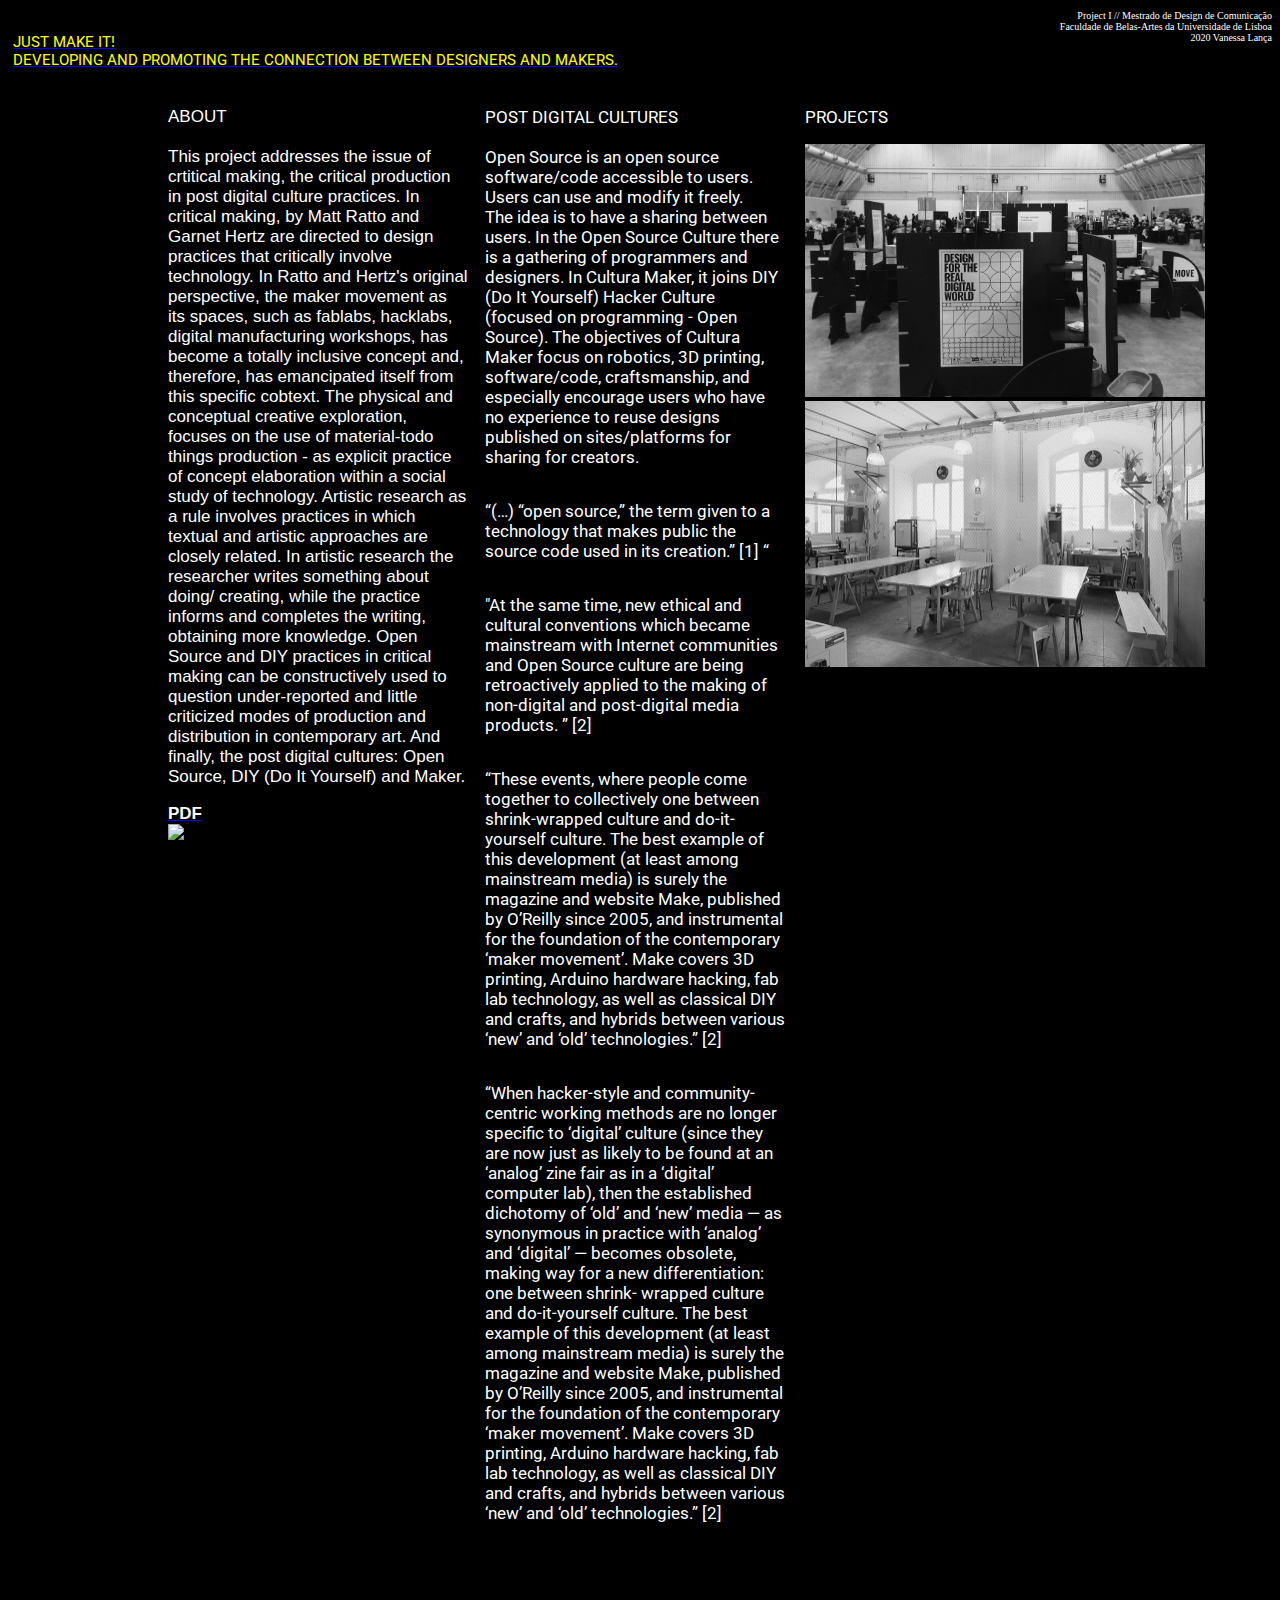
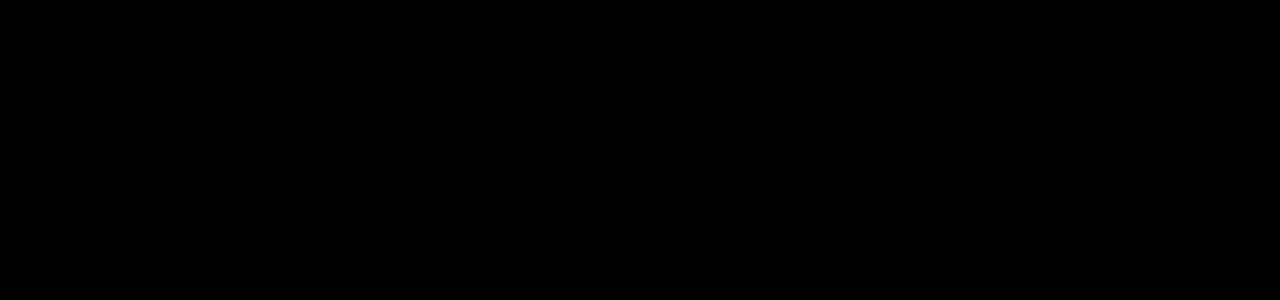
==== index.html @ 647dc284 "Add files via upload" ====
<!DOCTYPE html>
<html lang="en">
<head>
    <meta charset="UTF-8">
    <link href="https://fonts.googleapis.com/css2?family=Roboto:wght@100;300;400&display=swap" rel="stylesheet">
    <link rel="stylesheet" href="styles.css">
    
    <title>JUST MAKE IT!</title>

</head>
<body>
	<p class="text_">Project I // Mestrado de Design de Comunicação <br> Faculdade de Belas-Artes da Universidade de Lisboa <br> 2020 Vanessa Lança</p>
    <header>
		
        <h2>
            <strong>
			<a href="index.html"><span class="special-colour"> JUST MAKE IT! <BR> DEVELOPING AND PROMOTING THE CONNECTION BETWEEN DESIGNERS AND MAKERS.</span></a>
                   
            
        </strong>
        </h2>
        
    </header>
    <div class="container">
        <div>
            
        </div>
        <div class="textCol">				
							
                    <p>
                   ABOUT<br>
                 <br> This project addresses the issue of crtitical making, the critical production in post digital culture practices. In critical making, by Matt Ratto and Garnet Hertz are directed to design practices that critically involve technology. In Ratto and Hertz's original perspective, the maker movement as its spaces, such as fablabs, hacklabs, digital manufacturing workshops, has become a totally inclusive concept and, therefore, has emancipated itself from this specific cobtext.  
                 The physical and conceptual creative exploration, focuses on the use of material-todo things production - as explicit practice of concept elaboration within a social study of technology.  
                 Artistic research as a rule involves practices in which textual and artistic approaches are closely related. In artistic research the researcher writes something about doing/ creating, while the practice informs and completes the writing, obtaining more knowledge.  
                 Open Source and DIY practices in critical making can be constructively used to question under-reported and little criticized modes of production and distribution in contemporary art.  
                 And finally, the post digital cultures: Open Source, DIY (Do It Yourself) and Maker.  </p>
		
			
<a href="pdf/0.pdf" tabindex="-1" target="_blank"><strong class="pdf">PDF</strong></a>

<img class="gif" src="img/book.gif">



                 
               
        </div>
     <!--   <div class="infoCol">
          
        </div> -->
        <div class="textCol1">
			  <p class="tooltip">
                   POST DIGITAL CULTURES<br>
                 <br> Open Source is an open source software/code accessible to users. Users can use and modify it freely. <br>
						The idea is to have a sharing between users. In the Open Source Culture there is a gathering of programmers and designers. In Cultura Maker, it joins DIY (Do It Yourself) Hacker Culture (focused on programming - Open Source). The objectives of Cultura Maker focus on robotics, 3D printing, software/code, craftsmanship, and especially encourage users who have no experience to reuse designs published on sites/platforms for sharing for creators. </p>
			<p class="tooltip">
                    “(…) “open source,” the term given to a technology that makes public the source code used in its creation.” [1]<span class="tooltiptext">Mass Effect – Art and The Internet In The Twentyfirt, Lauren Cornell</span>
“
                </p> 
                <p class="tooltip">
                  "At the same time, new ethical and cultural conventions which became mainstream with Internet communities and Open Source culture are being retroactively applied to the making of non-digital and post-digital media products. ” [2]<span class="tooltiptext">Vilém Flusser Residency for Artistic Research 2016: Morehshin Allahyari
& Daniel Rourke | transmediale. Retrieved 13 December 2020</span>
                </p>
                <p class="tooltip">
					“These events, where people come together to collectively one between shrink-wrapped culture and do-it-yourself culture. The best example of this development (at least among mainstream media) is surely the magazine and website Make, published by O’Reilly since 2005, and instrumental for the foundation of the contemporary ‘maker movement’. Make covers 3D printing, Arduino hardware hacking, fab lab technology, as well as classical DIY and crafts, and hybrids between various ‘new’ and ‘old’ technologies.” [2]<span class="tooltiptext">Vilém Flusser Residency for Artistic Research 2016: Morehshin Allahyari
& Daniel Rourke | transmediale. Retrieved 13 December 2020</span> </p> 
					
 <p class="tooltip">“When hacker-style and community-centric working methods are no longer specific to ‘digital’ culture (since they are now just as
likely to be found at an ‘analog’ zine fair as in a ‘digital’ computer lab), then the established dichotomy of ‘old’ and ‘new’ media — as synonymous in practice with ‘analog’ and ‘digital’ — becomes obsolete, making way for a new differentiation: one between shrink-
wrapped culture and do-it-yourself culture. The best example of this development (at least among mainstream media) is surely the magazine and website Make, published by O’Reilly
since 2005, and instrumental for the foundation of the contemporary ‘maker movement’. Make covers 3D printing, Arduino hardware
hacking, fab lab technology, as well as classical DIY and crafts, and hybrids between various ‘new’ and ‘old’ technologies.” [2]<span class="tooltiptext">Vilém Flusser Residency for Artistic Research 2016: Morehshin Allahyari
& Daniel Rourke | transmediale. Retrieved 13 December 2020</span>
               </p> <div>
   
 </div>   
        </div>
		<div class="textCol2">
		<p>PROJECTS</p>
			
			<div class="divimg">
<input type="image" src="img/photo-exhibition.jpg" onclick="if (this.parentNode.nextSibling.childNodes[0].style.display != '') { this.parentNode.nextSibling.childNodes[0].style.display = ''; this.value = 'Ocultar'; } else { this.parentNode.nextSibling.childNodes[0].style.display = 'none'; this.value = 'Mostrar'; }" />
</div><div><div class="spoiler" style="display: none;"><p>DDMP - Distributed Design Market Platform </p><br><p  class="texto"> "The Distributed Design Market Platform (DDMP) is a project funded by the European Union through the Creative Europe fund, that fosters the role of emerging Makers and Designers as part of this new digitized world. It celebrates, supports and inspires these professionals from across Europe and provides opportunities to support the mobility and circulation of their work to connect them with new, digital markets.It consists of both online and offline activities such as events, resources, workshops, fairs and bootcamps that promote and advocate for emerging creative talent in Europe and their business productivity and sustainability."</p>
			
			<p class="texto">https://distributeddesign.eu/</p>
</div></div>
			
			
			<div class="divimg">
<input type="image" src="img/oficina.jpg" onclick="if (this.parentNode.nextSibling.childNodes[0].style.display != '') { this.parentNode.nextSibling.childNodes[0].style.display = ''; this.value = 'Ocultar'; } else { this.parentNode.nextSibling.childNodes[0].style.display = 'none'; this.value = 'Mostrar'; }" />
</div><div><div class="spoiler" style="display: none;"><p>FICA - Oficina Criativa </p><br><p class="texto"> "FICA is a creative workshop to create by hand. There are 120m2 ready to honor the hand designed product with studio, production, workshops, services, space rental with tools, specialized store of products, consumables and materials. This is a place where curious and professional people can realize their projects, independently or with specialized help. Here it does not matter the artistic value or the size of the ideas, but the will to counteract the speed of mass production by getting to work. Or rather, by putting their hands on their own works." </p>
			<p class="texto">https://fica-oc.pt/</p>
	
</div></div>
			
			
			
			
			
        </div>
      
       
  
    <script src="https://ajax.googleapis.com/ajax/libs/jquery/3.5.1/jquery.min.js"></script>
    <script src="js/showTextBlocks.js" charset="utf-8"></script>
		
</body>
</html>
---- styles.css ----
@charset "utf-8";

::selection 
{
    background-color: yellow;
	
	/*orangered*/
}



body{
	background: black;
}

header {
    display: flex;
    justify-content: space-between;
    align-items: flex-end;
    top: 0;
    height: 7vh;
    width: 100%;
    position: fixed;
    font-family: 'Roboto', sans-serif;
    z-index: 10;
}

header h2 {
    margin: 0;
    margin-left: 5px;
    height: 30px;
    font-size: 15px;
    font-family: 'Roboto', sans-serif;
    font-weight: bold;
    color: white;
}

header a {
    font-size: 15px;
}

.files {
    width: 15%;
    display: flex;
    flex-direction: row-reverse;
    padding-right: 12px;
}

.files ul {
    list-style-type: none;

}

#filesList a {
    font-size: 15px;
    font-weight: 100;
    text-decoration: none;
    color: black;
}

ul#filesList li {
    display: inline;
}

.container {
    top: 10vh;
    padding-left: 160px;
    position: absolute;
    display: flex;
    padding-bottom: 40vh;
}

.textCol {
    height: 100%;
    width: 300px;
    flex-shrink: 0;
    font-family: sans-serif;
    font-weight: 400;
    font-style: normal;
    font-size: 17px;
	color: white;
}
.textCol1 {
    height: 100%;
    width: 300px;
    flex-shrink: 0;
    padding-left: 17px;
    font-family: 'roboto';
    font-weight: 400;
    font-size: 17px;
	color: white;
}
.textCol2 {
    height: 100%;
    width: 230px;
    flex-shrink: 0;
    padding-left: 20px;
    padding-right: 20px;
    font-size: 17px;
    font-family: 'roboto';
    font-weight: 400;
	color: white;
}
.textCol3 {
    height: 100%;
    width: 260px;
    flex-shrink: 0;
    padding-left: 20px;
    font-size: 18px;
    font-family:'roboto';
    font-weight: 400;
    margin-right: 2vh;
	color: white;
}
.textCol4 {
    height: 100%;
    width: 280px;
    flex-shrink: 0;
    padding-left: 20px;
    font-size: 18px;
    font-family: 'roboto';
    font-weight: 400;
    margin-right: 2vh;
	color: white;
    
}
.textCol5 {
    height: 100%;
    width: 270px;
    flex-shrink: 0;
    padding-left: 20px;
    font-size: 18px;
    font-family: 'roboto';
    font-weight: 400;
    margin-right: 2vh;
	color: white;

}
.textCol6 {
    height: 100%;
    width: 240px;
    flex-shrink: 0;
    padding-left: 20px;
    font-size: 18px;
    font-family: 'roboto';
    font-weight: 400;
    margin-right: 2vh;
	color: white;
}

.infoCol {
    height: 100%;
    width: 200px;
    flex-shrink: 0;
    margin: 0 20px;
}

.infoCol1 {
    height: 100%;
    width: 100px;
    flex-shrink: 0;
    margin: 0 20px;
}

.infoCol2 {
    height: 100%;
    width: 600px;
    flex-shrink: 0;
    margin: 0 20px;
}

.infoCol3 {
    height: 100%;
    width: 350px;
    flex-shrink: 0;
}

.infoCol4 {
    height: 100%;
    width: 230px;
    flex-shrink: 0;
}

.infoCol5 {
    height: 100%;
    width: 260px;
    flex-shrink: 0;
}

.infoCol6 {
    height: 100%;
    width: 200px;
    flex-shrink: 0;
}
.infoCol7 {
    height: 100%;
    width: 300px;
    flex-shrink: 0;
    margin-right: 5vh;
}

.imagem {
    width: 100%;
    height: auto;
}

.text-to-open {
    color: cyan;
    text-decoration-line: none;
}

.text-to-open1 {
    color: red;
    text-decoration-line: none;
}

.text-to-open2 {
    color: lime;
    text-decoration-line: none;
}

.text-to-open3 {
    color: blue;
    text-decoration-line: none;
}
.text-to-open4 {
    color: blueviolet;
    text-decoration-line: none;
}
.text-to-open5 {
    color: darkgoldenrod;
    text-decoration-line: none;
}


.hidden-text {
    font-weight: 100;
    font-family: 'roboto';

}

.hover-image {
    position: absolute;
    width: 250px;
    height: auto;
    z-index: 15;
    display: none;
}

#toggledText {
    display: none;
    font-family: 'roboto';
    font-weight: 100;
    font-size: 20px;
    
}

#toggledText1 {
    display: none;
    font-family: 'roboto';
    font-weight: 100;
    font-size: 20px;
}

#toggledText2 {
    display: none;
    font-family: 'roboto';
    font-weight: 100;
    font-size: 20px;
}

#toggledText3 {
    display: none;
    font-family: 'roboto';
    font-weight: 100;
    font-size: 20px;
}

#toggledText4 {
    display: none;
    font-family: 'roboto';
    font-weight: 100;
    font-size: 20px;
}

#toggledText5 {
    display: none;
    font-family: 'roboto';
    font-weight: 100;
    font-size: 20px;
}

#toggledText6 {
    display: none;
    font-family: 'roboto';
    font-weight: 100;
    font-size: 20px;
}

#toggledText7 {
    display: none;
    font-family: 'roboto';
    font-weight: 100;
    font-size: 20px;
}
#toggledText8 {
    display: none;
    font-family: 'roboto';
    font-weight: 100;
    font-size: 20px;
}
#toggledText9 {
    display: none;
    font-family: 'roboto';
    font-weight: 100;
    font-size: 20px;
}
#toggledText10 {
    display: none;
    font-family: 'roboto';
    font-weight: 100;
    font-size: 20px;
}

#toggledText11 {
    display: none;
    font-family: 'roboto';
    font-weight: 100;
    font-size: 20px;
}
#toggledText12 {
    display: none;
    font-family: 'roboto';
    font-weight: 100;
    font-size: 20px;
}
#toggledText13 {
    display: none;
    font-family: 'roboto';
    font-weight: 100;
    font-size: 20px;
}

#toggledText14 {
    display: none;
    font-family: 'roboto';
    font-weight: 100;
    font-size: 20px;
}

#imagem-legenda {
    font-family: 'roboto';
    font-size: 10px;
	color: white;
}

.hover-image {
    visibility: hidden;
}

body:not(.mobile) .hover-title:hover + .hover-image {
    visibility: visible;
    pointer-events: none;
}

.hover-image {
    display: flex;
    position: absolute;
    z-index: 1;
    pointer-events: none;
    flex-direction: column;

    /* Change width and height to scale images */
    width: auto;
    height: 30vh;

    
}

.hover-image img {
    max-width: 100%;
    max-height: 100%;
    width: auto;
    height: auto;
    margin-bottom: 0;
}

.special-colour {
    font-size: 15px;
    font-family: 'roboto';
    font-weight: 400;
    position: relative;
	color: yellow;
	background: black;
	
 
}

.special-colour div {
    display: none;
    position: absolute;
    bottom: 60vh;
    top: 70%;
    font-size: 12px;
    font-weight: 200;
    top: 3vw;
    color: black;
}

/*.special-colour:hover div {
    display: block;
}*/


img {
        display: block;
        max-width: 100%;
	    max-width:400px;
        max-height:500px;
        width: auto;
        height: auto;
      }

input{
	max-width: 100%;
	    max-width:400px;
        max-height:500px;
        width: auto;
        height: auto;
	    margin: 0 auto;
        
}



/**/
.toggle {
  display: inline-block;
}

.toggle input {
  visibility: hidden;
}

.toggle input:checked ~ .hidden {
  visibility: visible;
}

.toggle .hidden {
  visibility: collapse;
}


/**/
.texto{
	font-size: 14px;
}

/**/
.tooltip {
  position: relative;
  display: inline-block;
  border-bottom: 0px dotted black;
}

.tooltip .tooltiptext {
  visibility: hidden;
  width: 120px;
  background-color: yellow;
  color: black;
  text-align: left;
/*  border-radius: 6px;*/
  padding: 5px 0;
	font-size: 10px;

  /* Position the tooltip */
  position: absolute;
  z-index: 1;
}

.tooltip:hover .tooltiptext {
  visibility: visible;
}



/**/
.pdf{
	color: white;
	
}

/**/


.text_{
	text-align: right;
	color: white;
	font-size: 10px;
}


.gif{
	
    max-width:200px;
    max-height:150px;
    width: auto;
    height: auto;

}
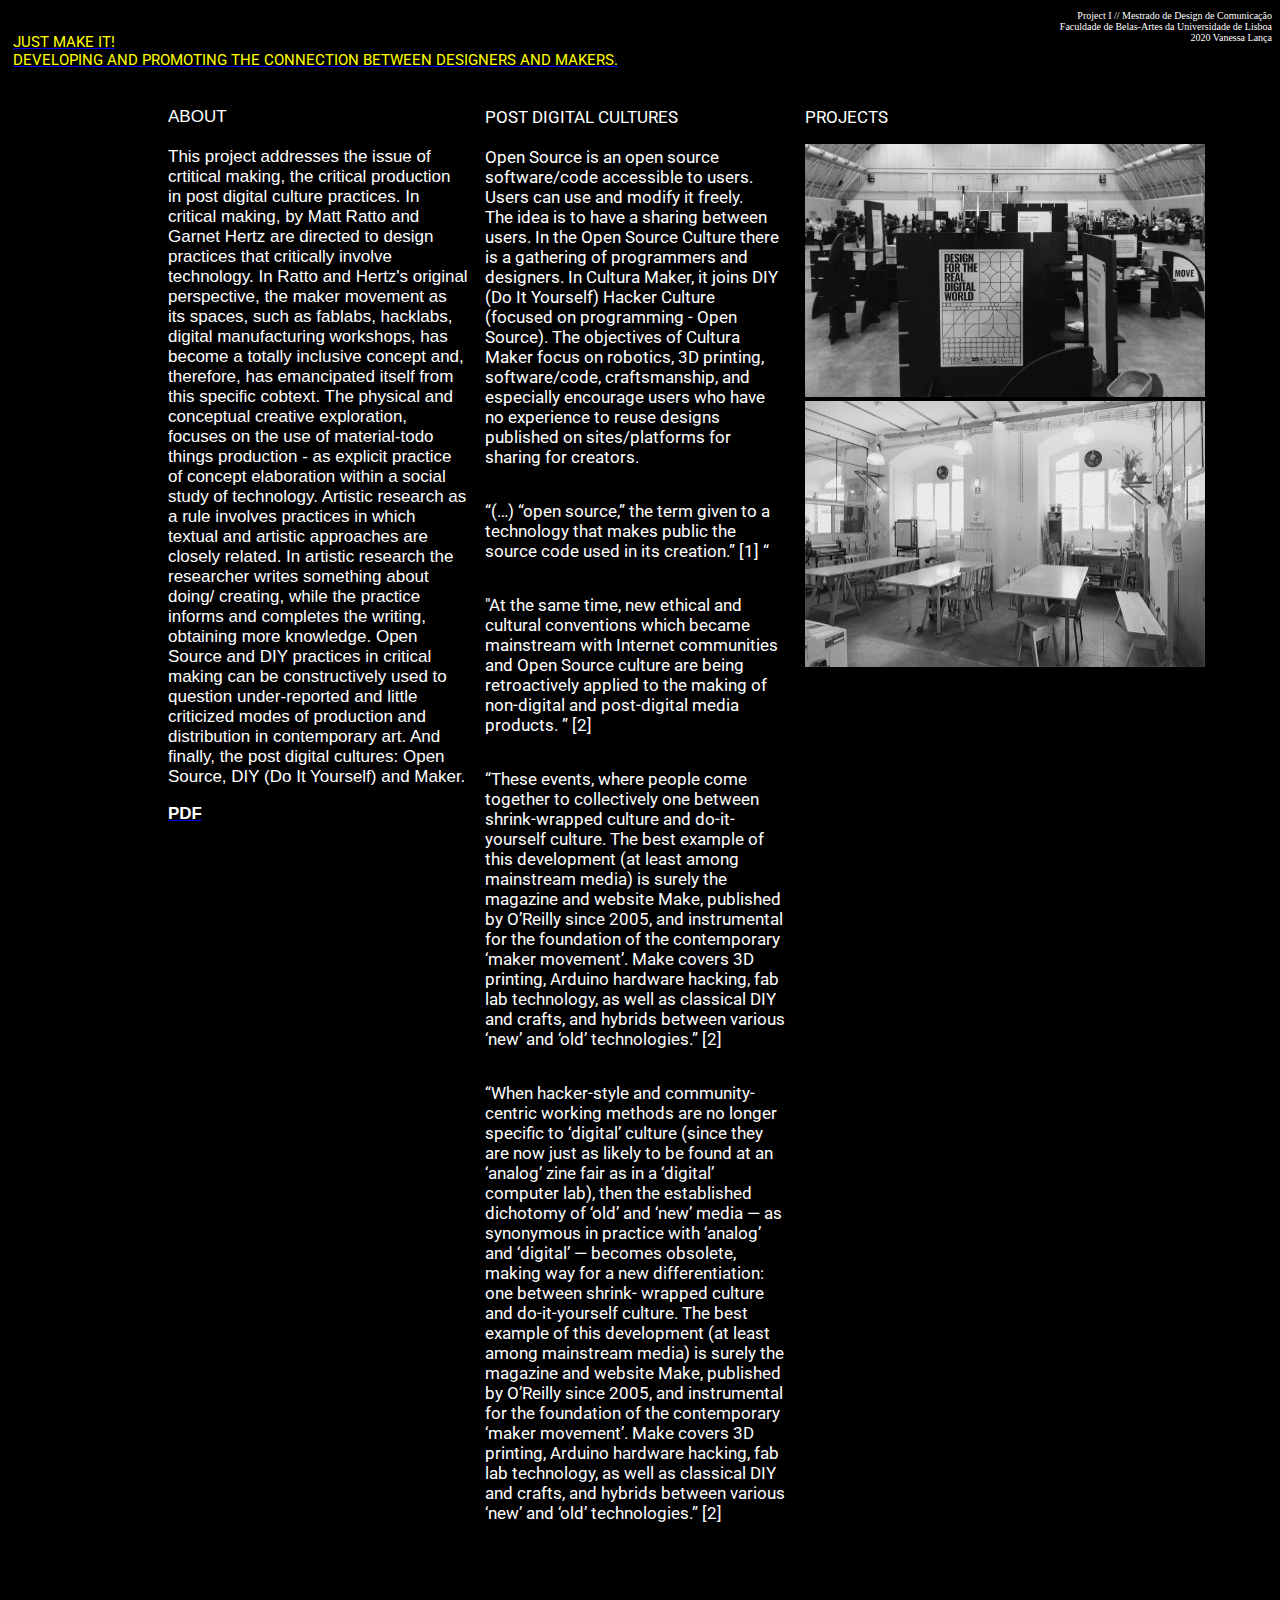
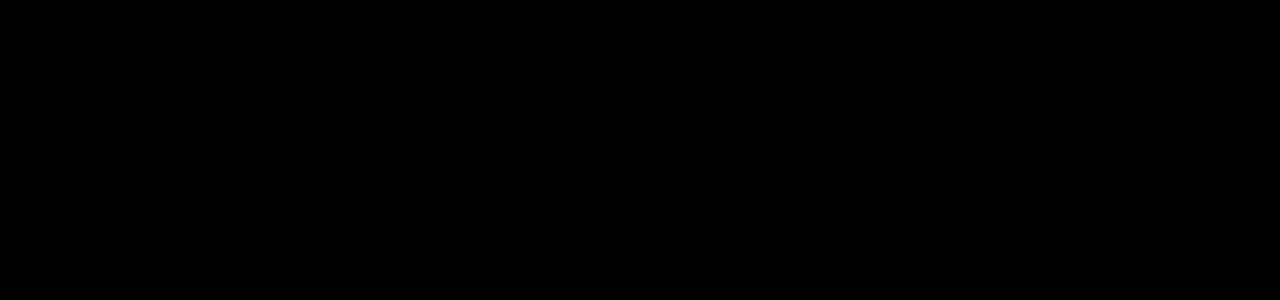
==== commit df8882a6: "Add files via upload" ====
--- a/index.html
+++ b/index.html
@@ -37,8 +37,8 @@
 		
 			
 <a href="pdf/0.pdf" tabindex="-1" target="_blank"><strong class="pdf">PDF</strong></a>
-
-<img class="gif" src="img/book.gif">
+<!--
+<img class="gif" src="img/book.gif"> -->
 
 
 
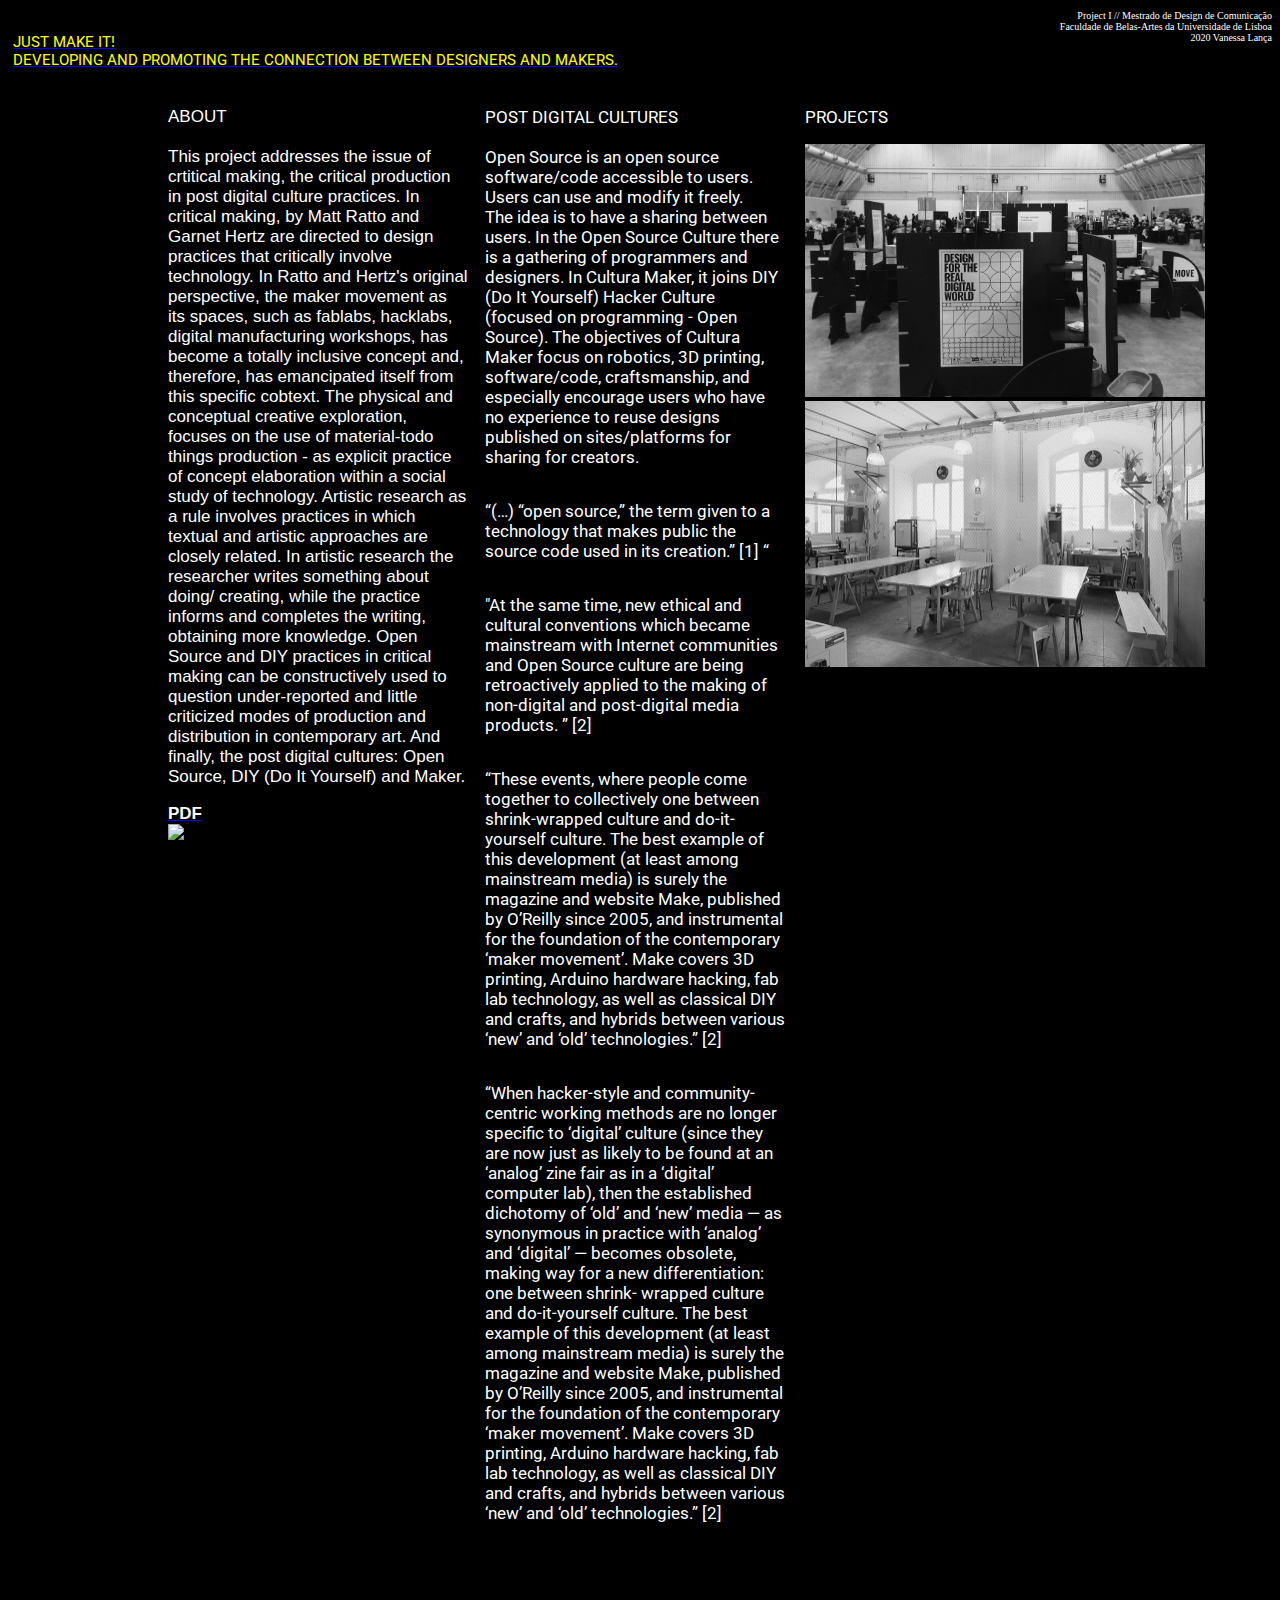
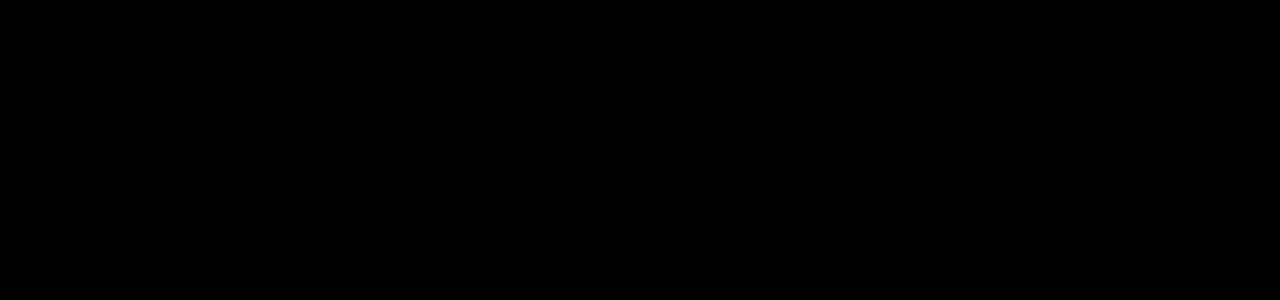
==== commit 73f29720: "Add files via upload" ====
--- a/index.html
+++ b/index.html
@@ -37,8 +37,8 @@
 		
 			
 <a href="pdf/0.pdf" tabindex="-1" target="_blank"><strong class="pdf">PDF</strong></a>
-<!--
-<img class="gif" src="img/book.gif"> -->
+
+<img class="gif" src="img/book.gif"> 
 
 
 
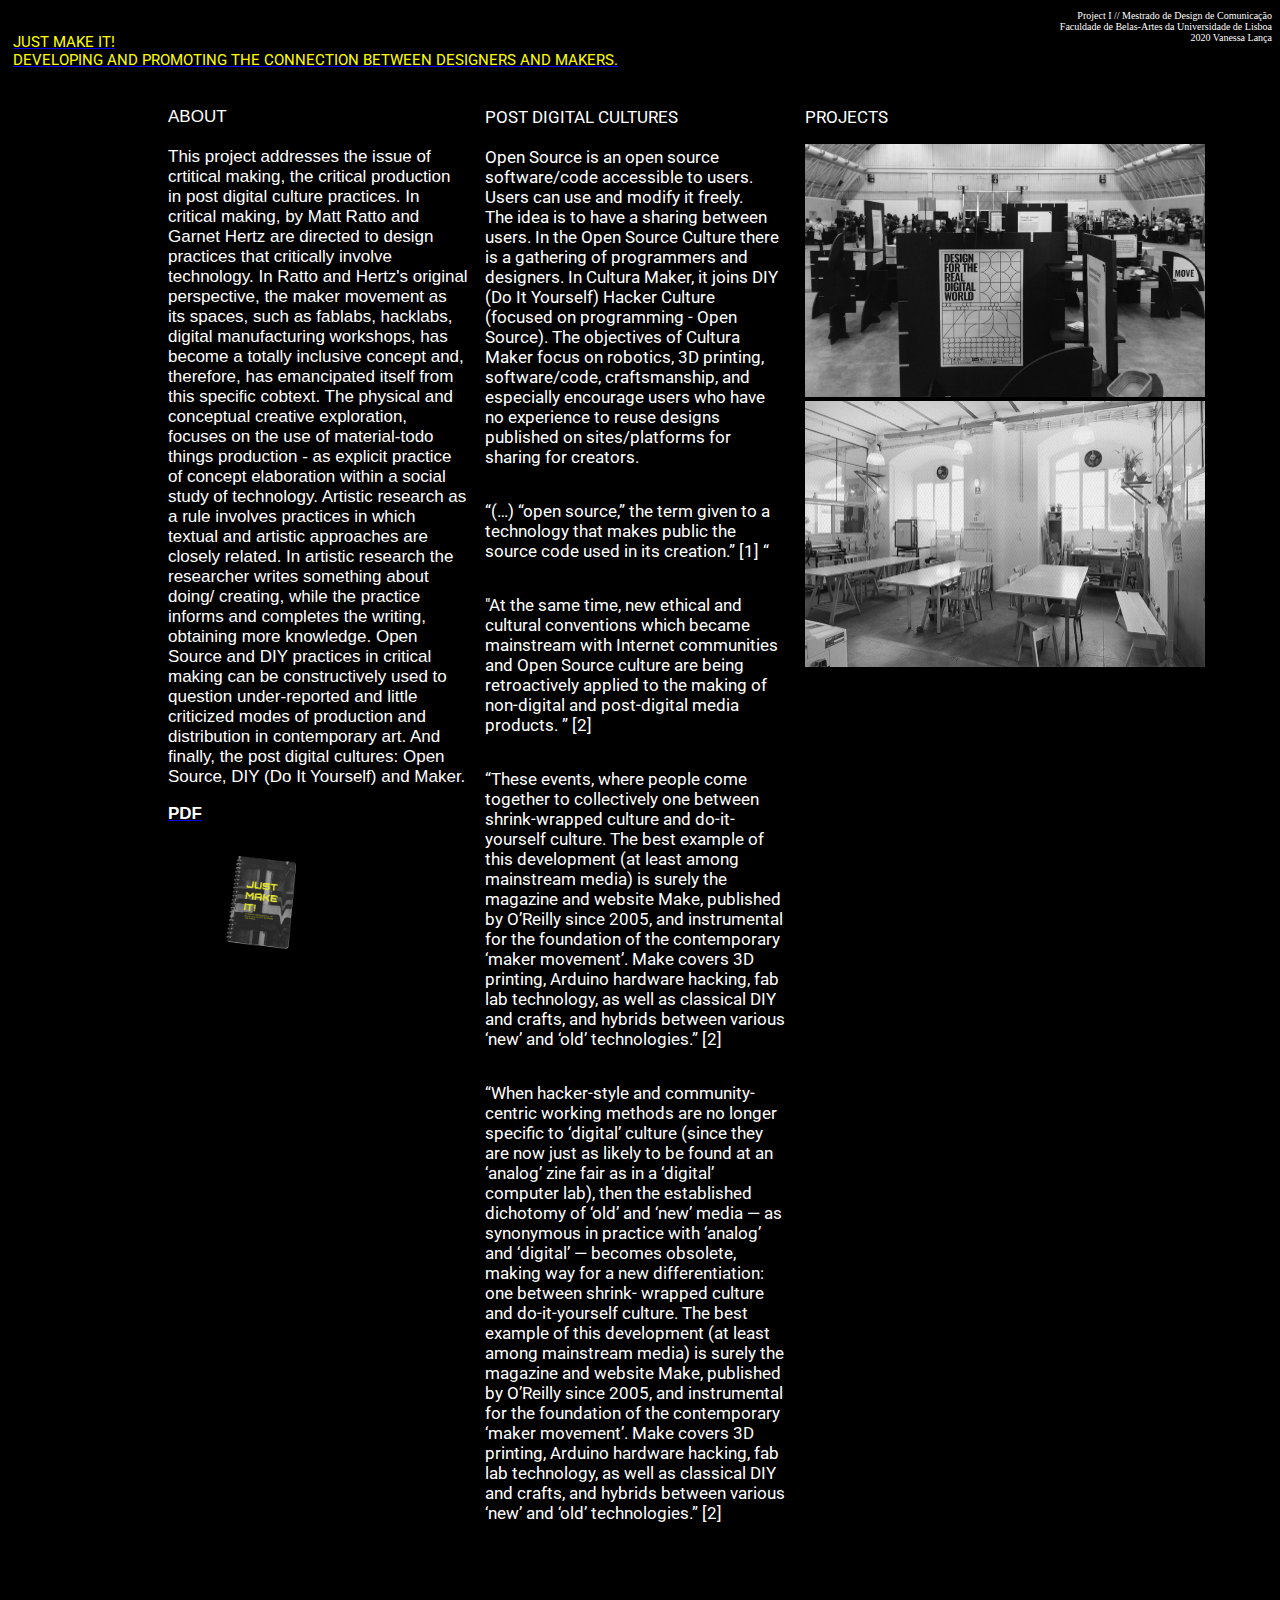
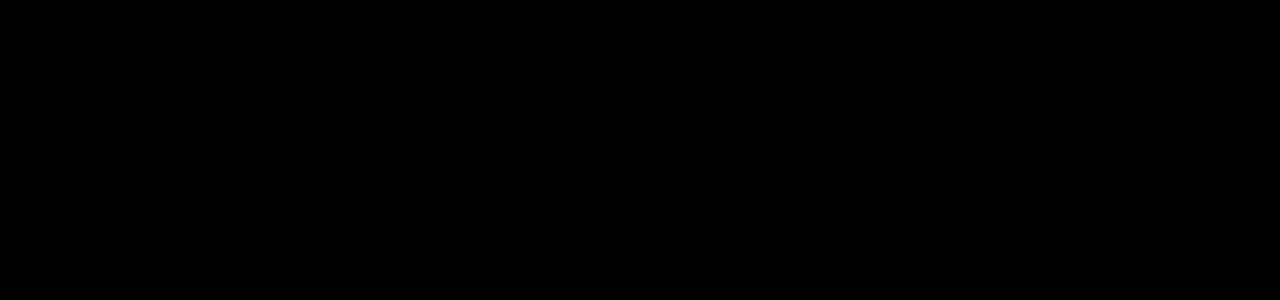
==== commit b8c14984: "Add files via upload" ====
--- a/index.html
+++ b/index.html
@@ -38,7 +38,7 @@
 			
 <a href="pdf/0.pdf" tabindex="-1" target="_blank"><strong class="pdf">PDF</strong></a>
 
-<img class="gif" src="img/book.gif"> 
+<img class="gif" src="img/capa.jpg"> 
 
 
 
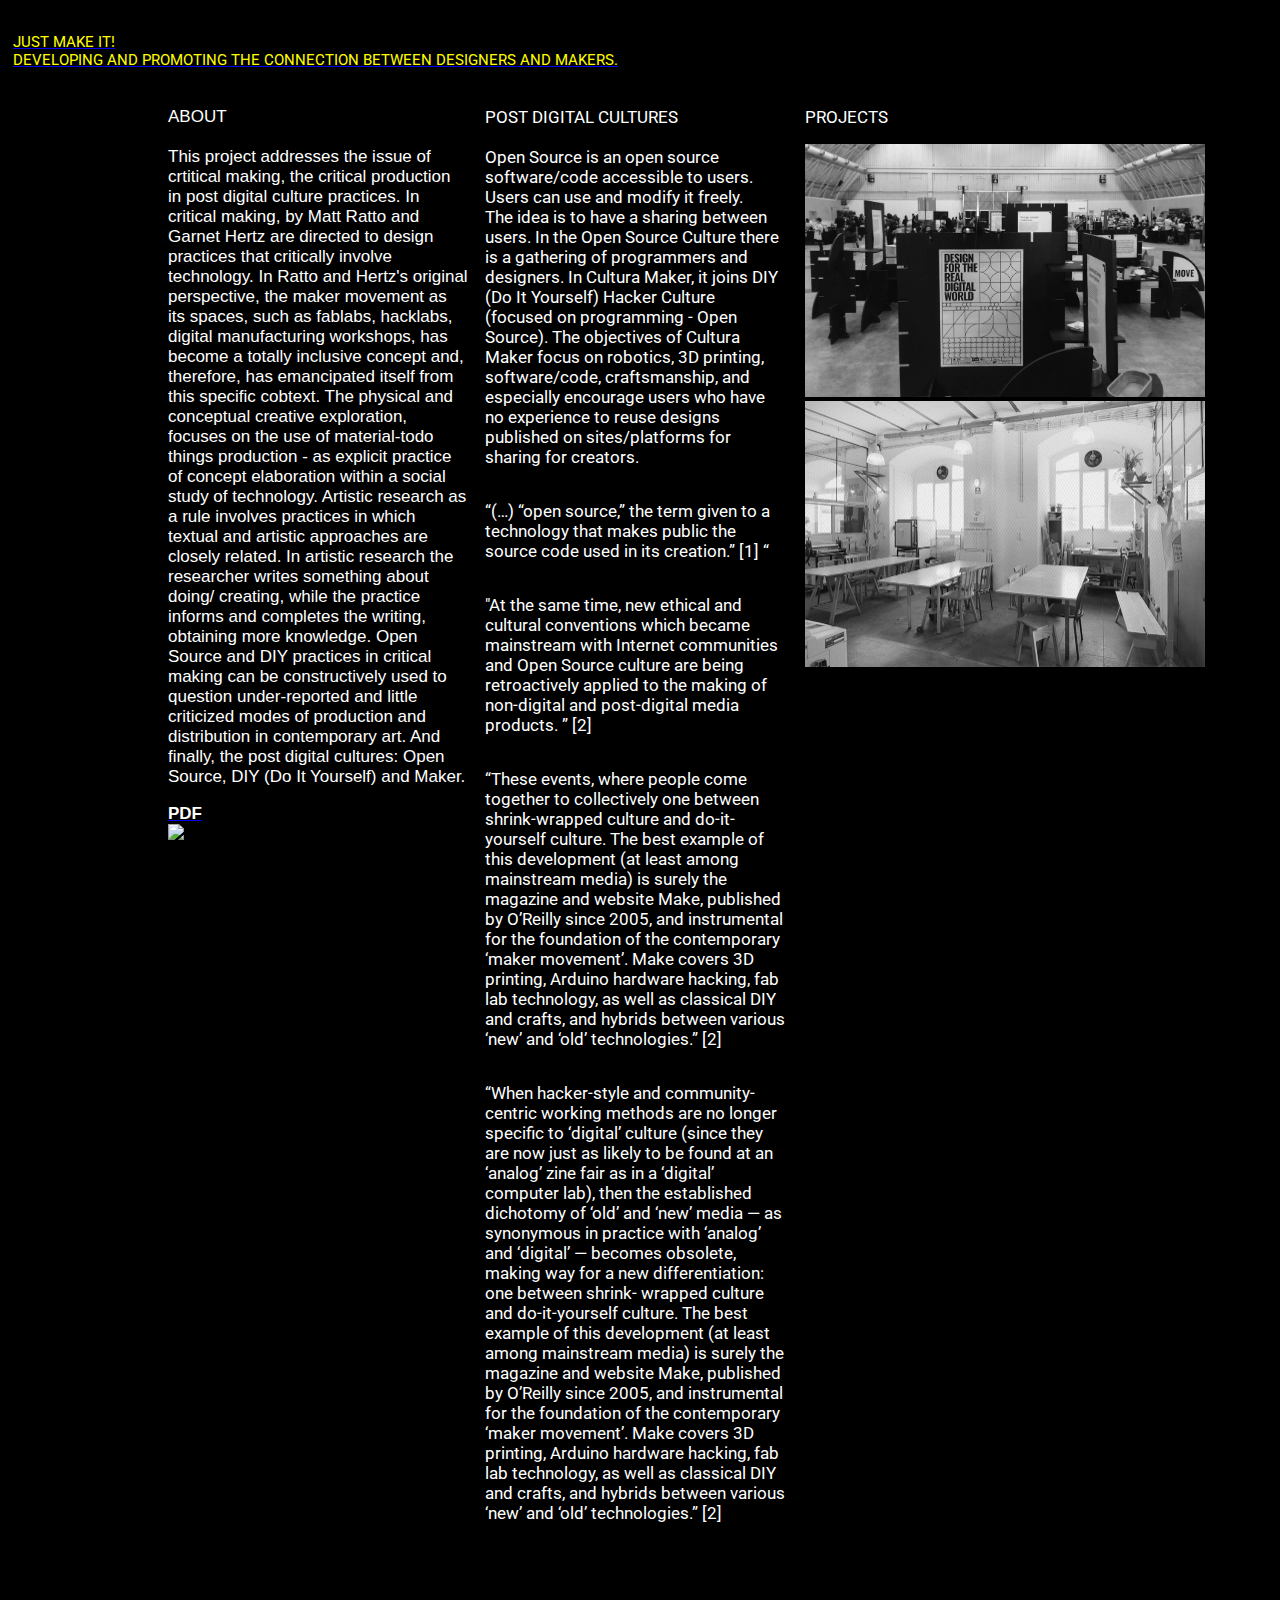
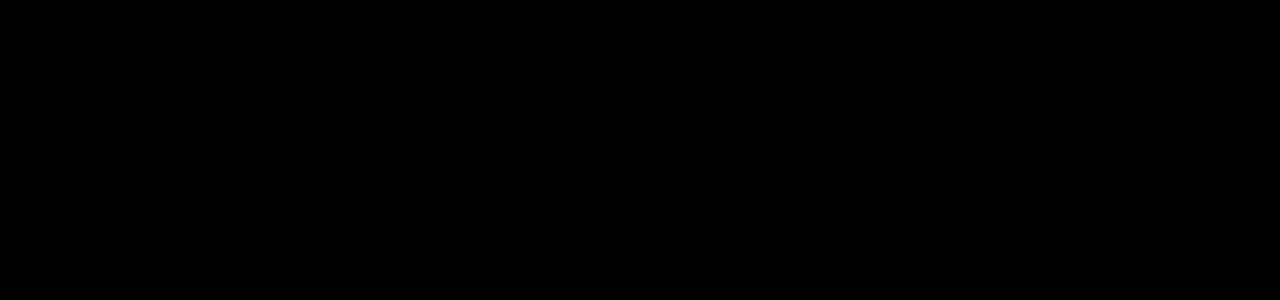
==== commit ce6636e8: "Add files via upload" ====
--- a/index.html
+++ b/index.html
@@ -9,7 +9,7 @@
 
 </head>
 <body>
-	<p class="text_">Project I // Mestrado de Design de Comunicação <br> Faculdade de Belas-Artes da Universidade de Lisboa <br> 2020 Vanessa Lança</p>
+<!--	<p class="text_">Project I // Mestrado de Design de Comunicação <br> Faculdade de Belas-Artes da Universidade de Lisboa <br> 2020 Vanessa Lança</p>   -->
     <header>
 		
         <h2>
@@ -38,7 +38,7 @@
 			
 <a href="pdf/0.pdf" tabindex="-1" target="_blank"><strong class="pdf">PDF</strong></a>
 
-<img class="gif" src="img/capa.jpg"> 
+<img class="gif" src="img/book (2).gif"> 
 
 
 
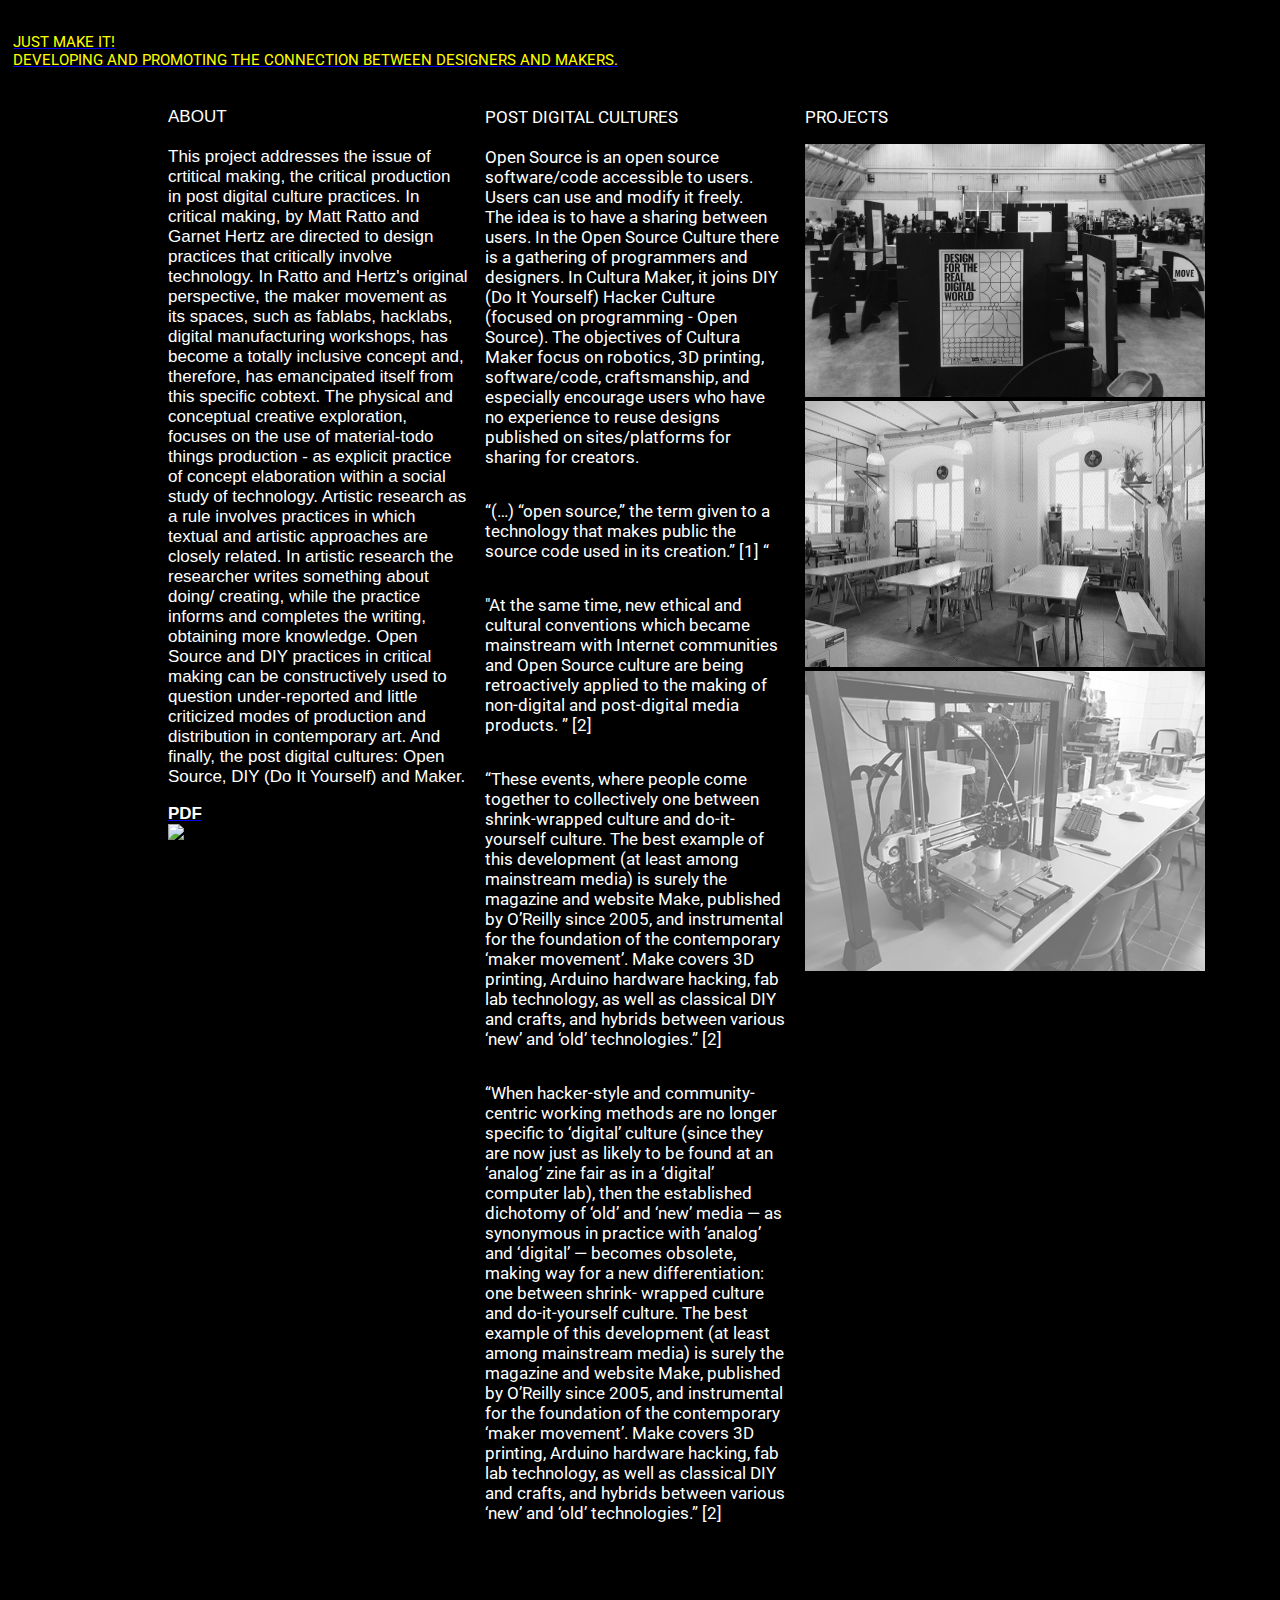
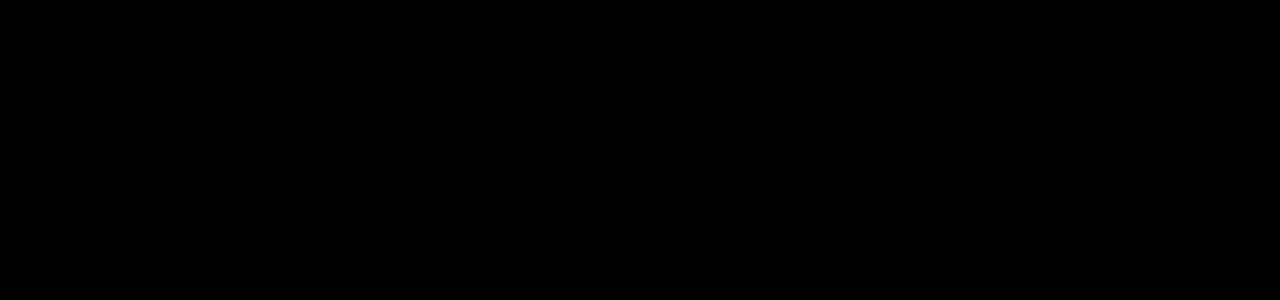
==== commit 7532a755: "Add files via upload" ====
--- a/index.html
+++ b/index.html
@@ -86,14 +86,20 @@
 </div></div>
 			
 			
+				
+			
 			<div class="divimg">
 <input type="image" src="img/oficina.jpg" onclick="if (this.parentNode.nextSibling.childNodes[0].style.display != '') { this.parentNode.nextSibling.childNodes[0].style.display = ''; this.value = 'Ocultar'; } else { this.parentNode.nextSibling.childNodes[0].style.display = 'none'; this.value = 'Mostrar'; }" />
 </div><div><div class="spoiler" style="display: none;"><p>FICA - Oficina Criativa </p><br><p class="texto"> "FICA is a creative workshop to create by hand. There are 120m2 ready to honor the hand designed product with studio, production, workshops, services, space rental with tools, specialized store of products, consumables and materials. This is a place where curious and professional people can realize their projects, independently or with specialized help. Here it does not matter the artistic value or the size of the ideas, but the will to counteract the speed of mass production by getting to work. Or rather, by putting their hands on their own works." </p>
 			<p class="texto">https://fica-oc.pt/</p>
 	
 </div></div>
-			
-			
+			<div class="divimg">
+<input type="image" src="img/04.jpg" onclick="if (this.parentNode.nextSibling.childNodes[0].style.display != '') { this.parentNode.nextSibling.childNodes[0].style.display = ''; this.value = 'Ocultar'; } else { this.parentNode.nextSibling.childNodes[0].style.display = 'none'; this.value = 'Mostrar'; }" />
+</div><div><div class="spoiler" style="display: none;"><p>FABLAB BENFICA </p><br><p class="texto"> "Fablab Benfica is a Fablab within the Higher School of Education at the Polytechnic of Lisbon that allows any student, teacher or non-teaching staff to have access to these technologies, in which they can help Interaction Design, Product and Communication Design, as in Visual and Multimedia Arts." </p>
+			<p class="texto">https://pt-pt.facebook.com/FabLabBenfica/</p>
+	
+</div></div>
 			
 			
 			
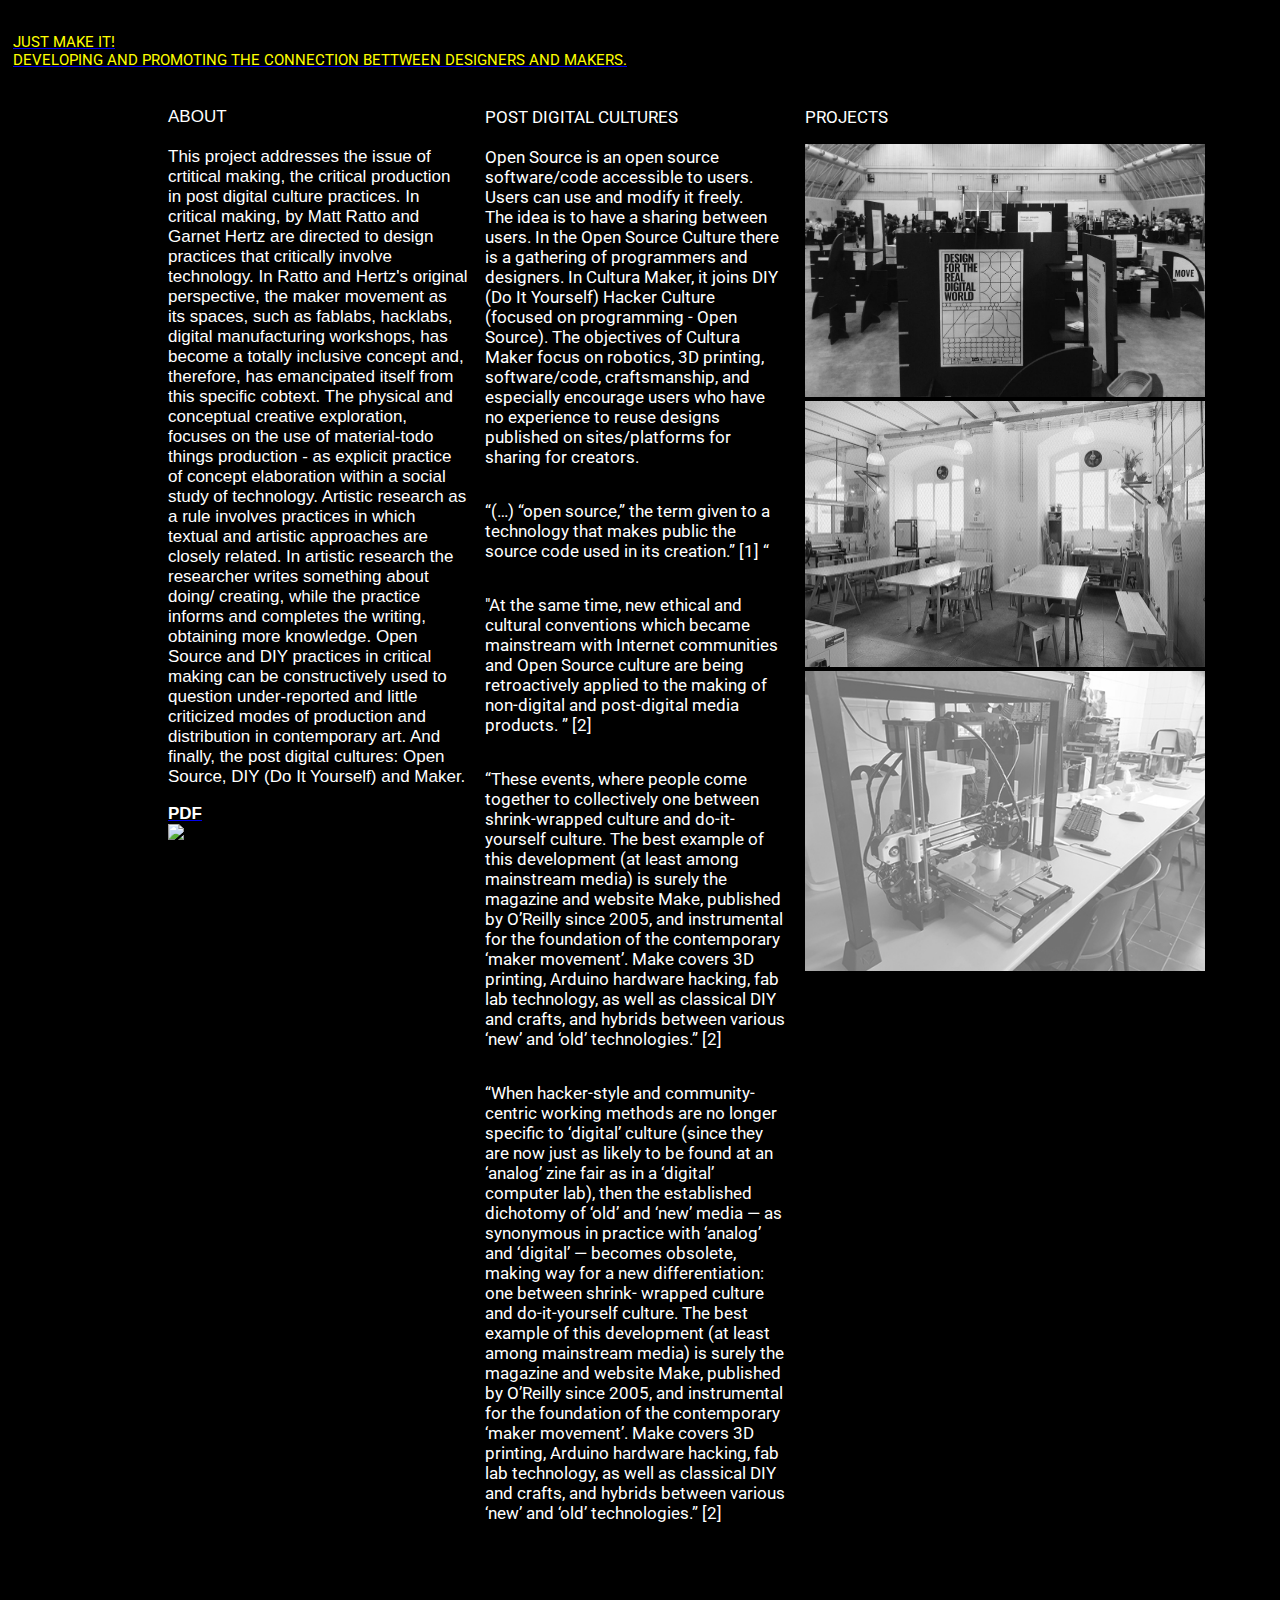
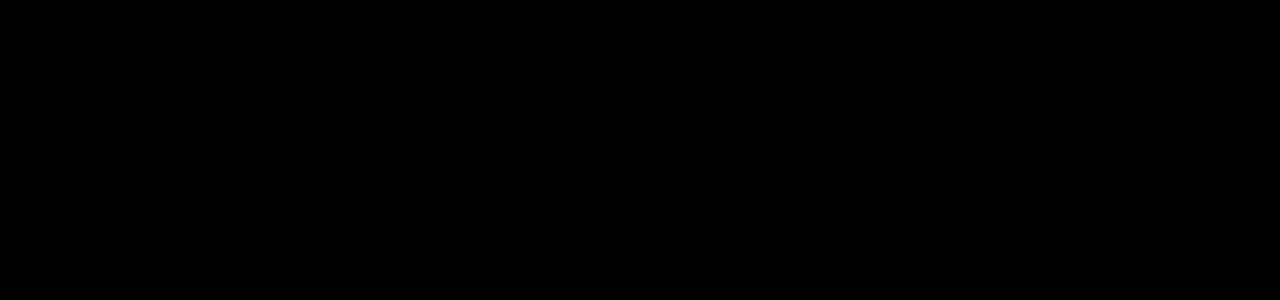
==== commit 84aaf14a: "Add files via upload" ====
--- a/index.html
+++ b/index.html
@@ -1,114 +1,85 @@
 <!DOCTYPE html>
 <html lang="en">
 <head>
-    <meta charset="UTF-8">
-    <link href="https://fonts.googleapis.com/css2?family=Roboto:wght@100;300;400&display=swap" rel="stylesheet">
-    <link rel="stylesheet" href="styles.css">
-    
-    <title>JUST MAKE IT!</title>
-
+<meta charset="UTF-8">
+<link href="https://fonts.googleapis.com/css2?family=Roboto:wght@100;300;400&display=swap" rel="stylesheet">
+<link rel="stylesheet" href="styles.css">
+<title>JUST MAKE IT!</title>
 </head>
 <body>
-<!--	<p class="text_">Project I // Mestrado de Design de Comunicação <br> Faculdade de Belas-Artes da Universidade de Lisboa <br> 2020 Vanessa Lança</p>   -->
-    <header>
-		
-        <h2>
-            <strong>
-			<a href="index.html"><span class="special-colour"> JUST MAKE IT! <BR> DEVELOPING AND PROMOTING THE CONNECTION BETWEEN DESIGNERS AND MAKERS.</span></a>
-                   
-            
-        </strong>
-        </h2>
-        
-    </header>
-    <div class="container">
-        <div>
-            
-        </div>
-        <div class="textCol">				
-							
-                    <p>
-                   ABOUT<br>
-                 <br> This project addresses the issue of crtitical making, the critical production in post digital culture practices. In critical making, by Matt Ratto and Garnet Hertz are directed to design practices that critically involve technology. In Ratto and Hertz's original perspective, the maker movement as its spaces, such as fablabs, hacklabs, digital manufacturing workshops, has become a totally inclusive concept and, therefore, has emancipated itself from this specific cobtext.  
-                 The physical and conceptual creative exploration, focuses on the use of material-todo things production - as explicit practice of concept elaboration within a social study of technology.  
-                 Artistic research as a rule involves practices in which textual and artistic approaches are closely related. In artistic research the researcher writes something about doing/ creating, while the practice informs and completes the writing, obtaining more knowledge.  
-                 Open Source and DIY practices in critical making can be constructively used to question under-reported and little criticized modes of production and distribution in contemporary art.  
-                 And finally, the post digital cultures: Open Source, DIY (Do It Yourself) and Maker.  </p>
-		
-			
-<a href="pdf/0.pdf" tabindex="-1" target="_blank"><strong class="pdf">PDF</strong></a>
-
-<img class="gif" src="img/book (2).gif"> 
-
-
-
-                 
-               
-        </div>
-     <!--   <div class="infoCol">
+<header>
+  <h2> <strong> <a href="index.html"><span class="special-colour"> JUST MAKE IT! <BR>
+    DEVELOPING AND PROMOTING THE CONNECTION BETTWEEN DESIGNERS AND MAKERS.</span></a> </strong> </h2>
+</header>
+<div class="container">
+<div> </div>
+<div class="textCol">
+  <p> ABOUT<br>
+    <br>
+    This project addresses the issue of crtitical making, the critical production in post digital culture practices. In critical making, by Matt Ratto and Garnet Hertz are directed to design practices that critically involve technology. In Ratto and Hertz's original perspective, the maker movement as its spaces, such as fablabs, hacklabs, digital manufacturing workshops, has become a totally inclusive concept and, therefore, has emancipated itself from this specific cobtext.  
+    The physical and conceptual creative exploration, focuses on the use of material-todo things production - as explicit practice of concept elaboration within a social study of technology.  
+    Artistic research as a rule involves practices in which textual and artistic approaches are closely related. In artistic research the researcher writes something about doing/ creating, while the practice informs and completes the writing, obtaining more knowledge.  
+    Open Source and DIY practices in critical making can be constructively used to question under-reported and little criticized modes of production and distribution in contemporary art.  
+    And finally, the post digital cultures: Open Source, DIY (Do It Yourself) and Maker. </p>
+  <a href="pdf/0.pdf" tabindex="-1" target="_blank"><strong class="pdf">PDF</strong></a> <img class="gif" src="img/book (2).gif"> </div>
+<!--   <div class="infoCol">
           
         </div> -->
-        <div class="textCol1">
-			  <p class="tooltip">
-                   POST DIGITAL CULTURES<br>
-                 <br> Open Source is an open source software/code accessible to users. Users can use and modify it freely. <br>
-						The idea is to have a sharing between users. In the Open Source Culture there is a gathering of programmers and designers. In Cultura Maker, it joins DIY (Do It Yourself) Hacker Culture (focused on programming - Open Source). The objectives of Cultura Maker focus on robotics, 3D printing, software/code, craftsmanship, and especially encourage users who have no experience to reuse designs published on sites/platforms for sharing for creators. </p>
-			<p class="tooltip">
-                    “(…) “open source,” the term given to a technology that makes public the source code used in its creation.” [1]<span class="tooltiptext">Mass Effect – Art and The Internet In The Twentyfirt, Lauren Cornell</span>
-“
-                </p> 
-                <p class="tooltip">
-                  "At the same time, new ethical and cultural conventions which became mainstream with Internet communities and Open Source culture are being retroactively applied to the making of non-digital and post-digital media products. ” [2]<span class="tooltiptext">Vilém Flusser Residency for Artistic Research 2016: Morehshin Allahyari
-& Daniel Rourke | transmediale. Retrieved 13 December 2020</span>
-                </p>
-                <p class="tooltip">
-					“These events, where people come together to collectively one between shrink-wrapped culture and do-it-yourself culture. The best example of this development (at least among mainstream media) is surely the magazine and website Make, published by O’Reilly since 2005, and instrumental for the foundation of the contemporary ‘maker movement’. Make covers 3D printing, Arduino hardware hacking, fab lab technology, as well as classical DIY and crafts, and hybrids between various ‘new’ and ‘old’ technologies.” [2]<span class="tooltiptext">Vilém Flusser Residency for Artistic Research 2016: Morehshin Allahyari
-& Daniel Rourke | transmediale. Retrieved 13 December 2020</span> </p> 
-					
- <p class="tooltip">“When hacker-style and community-centric working methods are no longer specific to ‘digital’ culture (since they are now just as
-likely to be found at an ‘analog’ zine fair as in a ‘digital’ computer lab), then the established dichotomy of ‘old’ and ‘new’ media — as synonymous in practice with ‘analog’ and ‘digital’ — becomes obsolete, making way for a new differentiation: one between shrink-
-wrapped culture and do-it-yourself culture. The best example of this development (at least among mainstream media) is surely the magazine and website Make, published by O’Reilly
-since 2005, and instrumental for the foundation of the contemporary ‘maker movement’. Make covers 3D printing, Arduino hardware
-hacking, fab lab technology, as well as classical DIY and crafts, and hybrids between various ‘new’ and ‘old’ technologies.” [2]<span class="tooltiptext">Vilém Flusser Residency for Artistic Research 2016: Morehshin Allahyari
-& Daniel Rourke | transmediale. Retrieved 13 December 2020</span>
-               </p> <div>
-   
- </div>   
-        </div>
-		<div class="textCol2">
-		<p>PROJECTS</p>
-			
-			<div class="divimg">
-<input type="image" src="img/photo-exhibition.jpg" onclick="if (this.parentNode.nextSibling.childNodes[0].style.display != '') { this.parentNode.nextSibling.childNodes[0].style.display = ''; this.value = 'Ocultar'; } else { this.parentNode.nextSibling.childNodes[0].style.display = 'none'; this.value = 'Mostrar'; }" />
-</div><div><div class="spoiler" style="display: none;"><p>DDMP - Distributed Design Market Platform </p><br><p  class="texto"> "The Distributed Design Market Platform (DDMP) is a project funded by the European Union through the Creative Europe fund, that fosters the role of emerging Makers and Designers as part of this new digitized world. It celebrates, supports and inspires these professionals from across Europe and provides opportunities to support the mobility and circulation of their work to connect them with new, digital markets.It consists of both online and offline activities such as events, resources, workshops, fairs and bootcamps that promote and advocate for emerging creative talent in Europe and their business productivity and sustainability."</p>
-			
-			<p class="texto">https://distributeddesign.eu/</p>
-</div></div>
-			
-			
-				
-			
-			<div class="divimg">
-<input type="image" src="img/oficina.jpg" onclick="if (this.parentNode.nextSibling.childNodes[0].style.display != '') { this.parentNode.nextSibling.childNodes[0].style.display = ''; this.value = 'Ocultar'; } else { this.parentNode.nextSibling.childNodes[0].style.display = 'none'; this.value = 'Mostrar'; }" />
-</div><div><div class="spoiler" style="display: none;"><p>FICA - Oficina Criativa </p><br><p class="texto"> "FICA is a creative workshop to create by hand. There are 120m2 ready to honor the hand designed product with studio, production, workshops, services, space rental with tools, specialized store of products, consumables and materials. This is a place where curious and professional people can realize their projects, independently or with specialized help. Here it does not matter the artistic value or the size of the ideas, but the will to counteract the speed of mass production by getting to work. Or rather, by putting their hands on their own works." </p>
-			<p class="texto">https://fica-oc.pt/</p>
-	
-</div></div>
-			<div class="divimg">
-<input type="image" src="img/04.jpg" onclick="if (this.parentNode.nextSibling.childNodes[0].style.display != '') { this.parentNode.nextSibling.childNodes[0].style.display = ''; this.value = 'Ocultar'; } else { this.parentNode.nextSibling.childNodes[0].style.display = 'none'; this.value = 'Mostrar'; }" />
-</div><div><div class="spoiler" style="display: none;"><p>FABLAB BENFICA </p><br><p class="texto"> "Fablab Benfica is a Fablab within the Higher School of Education at the Polytechnic of Lisbon that allows any student, teacher or non-teaching staff to have access to these technologies, in which they can help Interaction Design, Product and Communication Design, as in Visual and Multimedia Arts." </p>
-			<p class="texto">https://pt-pt.facebook.com/FabLabBenfica/</p>
-	
-</div></div>
-			
-			
-			
-        </div>
-      
-       
-  
-    <script src="https://ajax.googleapis.com/ajax/libs/jquery/3.5.1/jquery.min.js"></script>
-    <script src="js/showTextBlocks.js" charset="utf-8"></script>
-		
+<div class="textCol1">
+  <p class="tooltip"> POST DIGITAL CULTURES<br>
+    <br>
+    Open Source is an open source software/code accessible to users. Users can use and modify it freely. <br>
+    The idea is to have a sharing between users. In the Open Source Culture there is a gathering of programmers and designers. In Cultura Maker, it joins DIY (Do It Yourself) Hacker Culture (focused on programming - Open Source). The objectives of Cultura Maker focus on robotics, 3D printing, software/code, craftsmanship, and especially encourage users who have no experience to reuse designs published on sites/platforms for sharing for creators. </p>
+  <p class="tooltip"> “(…) “open source,” the term given to a technology that makes public the source code used in its creation.” [1]<span class="tooltiptext">Mass Effect – Art and The Internet In The Twentyfirt, Lauren Cornell</span> “ </p>
+  <p class="tooltip"> "At the same time, new ethical and cultural conventions which became mainstream with Internet communities and Open Source culture are being retroactively applied to the making of non-digital and post-digital media products. ” [2]<span class="tooltiptext">Vilém Flusser Residency for Artistic Research 2016: Morehshin Allahyari
+    & Daniel Rourke | transmediale. Retrieved 13 December 2020</span> </p>
+  <p class="tooltip"> “These events, where people come together to collectively one between shrink-wrapped culture and do-it-yourself culture. The best example of this development (at least among mainstream media) is surely the magazine and website Make, published by O’Reilly since 2005, and instrumental for the foundation of the contemporary ‘maker movement’. Make covers 3D printing, Arduino hardware hacking, fab lab technology, as well as classical DIY and crafts, and hybrids between various ‘new’ and ‘old’ technologies.” [2]<span class="tooltiptext">Vilém Flusser Residency for Artistic Research 2016: Morehshin Allahyari
+    & Daniel Rourke | transmediale. Retrieved 13 December 2020</span> </p>
+  <p class="tooltip">“When hacker-style and community-centric working methods are no longer specific to ‘digital’ culture (since they are now just as
+    likely to be found at an ‘analog’ zine fair as in a ‘digital’ computer lab), then the established dichotomy of ‘old’ and ‘new’ media — as synonymous in practice with ‘analog’ and ‘digital’ — becomes obsolete, making way for a new differentiation: one between shrink-
+    wrapped culture and do-it-yourself culture. The best example of this development (at least among mainstream media) is surely the magazine and website Make, published by O’Reilly
+    since 2005, and instrumental for the foundation of the contemporary ‘maker movement’. Make covers 3D printing, Arduino hardware
+    hacking, fab lab technology, as well as classical DIY and crafts, and hybrids between various ‘new’ and ‘old’ technologies.” [2]<span class="tooltiptext">Vilém Flusser Residency for Artistic Research 2016: Morehshin Allahyari
+    & Daniel Rourke | transmediale. Retrieved 13 December 2020</span> </p>
+  <div> </div>
+</div>
+<div class="textCol2">
+  <p>PROJECTS</p>
+  <div class="divimg">
+    <input type="image" src="img/photo-exhibition.jpg" onclick="if (this.parentNode.nextSibling.childNodes[0].style.display != '') { this.parentNode.nextSibling.childNodes[0].style.display = ''; this.value = 'Ocultar'; } else { this.parentNode.nextSibling.childNodes[0].style.display = 'none'; this.value = 'Mostrar'; }" />
+  </div>
+  <div>
+    <div class="spoiler" style="display: none;">
+      <p>DDMP - Distributed Design Market Platform </p>
+      <br>
+      <p  class="texto"> "The Distributed Design Market Platform (DDMP) is a project funded by the European Union through the Creative Europe fund, that fosters the role of emerging Makers and Designers as part of this new digitized world. It celebrates, supports and inspires these professionals from across Europe and provides opportunities to support the mobility and circulation of their work to connect them with new, digital markets.It consists of both online and offline activities such as events, resources, workshops, fairs and bootcamps that promote and advocate for emerging creative talent in Europe and their business productivity and sustainability."</p>
+      <p class="texto">https://distributeddesign.eu/</p>
+    </div>
+  </div>
+  <div class="divimg">
+    <input type="image" src="img/oficina.jpg" onclick="if (this.parentNode.nextSibling.childNodes[0].style.display != '') { this.parentNode.nextSibling.childNodes[0].style.display = ''; this.value = 'Ocultar'; } else { this.parentNode.nextSibling.childNodes[0].style.display = 'none'; this.value = 'Mostrar'; }" />
+  </div>
+  <div>
+    <div class="spoiler" style="display: none;">
+      <p>FICA - Oficina Criativa </p>
+      <br>
+      <p class="texto"> "FICA is a creative workshop to create by hand. There are 120m2 ready to honor the hand designed product with studio, production, workshops, services, space rental with tools, specialized store of products, consumables and materials. This is a place where curious and professional people can realize their projects, independently or with specialized help. Here it does not matter the artistic value or the size of the ideas, but the will to counteract the speed of mass production by getting to work. Or rather, by putting their hands on their own works." </p>
+      <p class="texto">https://fica-oc.pt/</p>
+    </div>
+  </div>
+  <div class="divimg">
+    <input type="image" src="img/04.jpg" onclick="if (this.parentNode.nextSibling.childNodes[0].style.display != '') { this.parentNode.nextSibling.childNodes[0].style.display = ''; this.value = 'Ocultar'; } else { this.parentNode.nextSibling.childNodes[0].style.display = 'none'; this.value = 'Mostrar'; }" />
+  </div>
+  <div>
+    <div class="spoiler" style="display: none;">
+      <p>FABLAB BENFICA </p>
+      <br>
+      <p class="texto"> "Fablab Benfica is a Fablab within the Higher School of Education at the Polytechnic of Lisbon that allows any student, teacher or non-teaching staff to have access to these technologies, in which they can help Interaction Design, Product and Communication Design, as in Visual and Multimedia Arts." </p>
+      <p class="texto">https://pt-pt.facebook.com/FabLabBenfica/</p>
+    </div>
+  </div>
+</div>
+<script src="https://ajax.googleapis.com/ajax/libs/jquery/3.5.1/jquery.min.js"></script>
+<script src="js/showTextBlocks.js" charset="utf-8"></script>
 </body>
-</html>+</html>
--- a/styles.css
+++ b/styles.css
@@ -1,510 +1,180 @@
 @charset "utf-8";
-
-::selection 
-{
-    background-color: yellow;
-	
-	/*orangered*/
+::selection {
+	background-color: yellow;
 }
-
-
-
-body{
+body {
 	background: black;
 }
-
 header {
-    display: flex;
-    justify-content: space-between;
-    align-items: flex-end;
-    top: 0;
-    height: 7vh;
-    width: 100%;
-    position: fixed;
-    font-family: 'Roboto', sans-serif;
-    z-index: 10;
+	display: flex;
+	justify-content: space-between;
+	align-items: flex-end;
+	top: 0;
+	height: 7vh;
+	width: 100%;
+	position: fixed;
+	font-family: 'Roboto', sans-serif;
+	z-index: 10;
 }
-
 header h2 {
-    margin: 0;
-    margin-left: 5px;
-    height: 30px;
-    font-size: 15px;
-    font-family: 'Roboto', sans-serif;
-    font-weight: bold;
-    color: white;
+	margin: 0;
+	margin-left: 5px;
+	height: 30px;
+	font-size: 15px;
+	font-family: 'Roboto', sans-serif;
+	font-weight: bold;
+	color: white;
 }
-
 header a {
-    font-size: 15px;
+	font-size: 15px;
 }
-
-.files {
-    width: 15%;
-    display: flex;
-    flex-direction: row-reverse;
-    padding-right: 12px;
+.container {
+	top: 10vh;
+	padding-left: 160px;
+	position: absolute;
+	display: flex;
+	padding-bottom: 40vh;
 }
-
-.files ul {
-    list-style-type: none;
-
-}
-
-#filesList a {
-    font-size: 15px;
-    font-weight: 100;
-    text-decoration: none;
-    color: black;
-}
-
-ul#filesList li {
-    display: inline;
-}
-
-.container {
-    top: 10vh;
-    padding-left: 160px;
-    position: absolute;
-    display: flex;
-    padding-bottom: 40vh;
-}
-
 .textCol {
-    height: 100%;
-    width: 300px;
-    flex-shrink: 0;
-    font-family: sans-serif;
-    font-weight: 400;
-    font-style: normal;
-    font-size: 17px;
+	height: 100%;
+	width: 300px;
+	flex-shrink: 0;
+	font-family: sans-serif;
+	font-weight: 400;
+	font-style: normal;
+	font-size: 17px;
 	color: white;
 }
 .textCol1 {
-    height: 100%;
-    width: 300px;
-    flex-shrink: 0;
-    padding-left: 17px;
-    font-family: 'roboto';
-    font-weight: 400;
-    font-size: 17px;
+	height: 100%;
+	width: 300px;
+	flex-shrink: 0;
+	padding-left: 17px;
+	font-family: 'roboto';
+	font-weight: 400;
+	font-size: 17px;
 	color: white;
 }
 .textCol2 {
-    height: 100%;
-    width: 230px;
-    flex-shrink: 0;
-    padding-left: 20px;
-    padding-right: 20px;
-    font-size: 17px;
-    font-family: 'roboto';
-    font-weight: 400;
+	height: 100%;
+	width: 230px;
+	flex-shrink: 0;
+	padding-left: 20px;
+	padding-right: 20px;
+	font-size: 17px;
+	font-family: 'roboto';
+	font-weight: 400;
 	color: white;
 }
-.textCol3 {
-    height: 100%;
-    width: 260px;
-    flex-shrink: 0;
-    padding-left: 20px;
-    font-size: 18px;
-    font-family:'roboto';
-    font-weight: 400;
-    margin-right: 2vh;
+body:not(.mobile) .hover-title:hover + .hover-image {
+	visibility: visible;
+	pointer-events: none;
+}
+.hover-image {
+	display: flex;
+	position: absolute;
+	z-index: 1;
+	pointer-events: none;
+	flex-direction: column;
+	/* Change width and height to scale images */
+	width: auto;
+	height: 30vh;
+}
+.hover-image img {
+	max-width: 100%;
+	max-height: 100%;
+	width: auto;
+	height: auto;
+	margin-bottom: 0;
+}
+.special-colour {
+	font-size: 15px;
+	font-family: 'roboto';
+	font-weight: 400;
+	position: relative;
+	color: yellow;
+	background: black;
+}
+.special-colour div {
+	display: none;
+	position: absolute;
+	bottom: 60vh;
+	top: 70%;
+	font-size: 12px;
+	font-weight: 200;
+	top: 3vw;
+	color: black;
+}
+img {
+	display: block;
+	max-width: 100%;
+	max-width: 400px;
+	max-height: 500px;
+	width: auto;
+	height: auto;
+}
+input {
+	max-width: 100%;
+	max-width: 400px;
+	max-height: 500px;
+	width: auto;
+	height: auto;
+	margin: 0 auto;
+}
+/**/
+.toggle {
+	display: inline-block;
+}
+.toggle input {
+	visibility: hidden;
+}
+.toggle input:checked ~ .hidden {
+	visibility: visible;
+}
+.toggle .hidden {
+	visibility: collapse;
+}
+/**/
+.texto {
+	font-size: 14px;
+}
+/**/
+.tooltip {
+	position: relative;
+	display: inline-block;
+	border-bottom: 0px dotted black;
+}
+.tooltip .tooltiptext {
+	visibility: hidden;
+	width: 120px;
+	background-color: yellow;
+	color: black;
+	text-align: left;
+	/*  border-radius: 6px;*/
+	padding: 5px 0;
+	font-size: 10px;
+	/* Position the tooltip */
+	position: absolute;
+	z-index: 1;
+}
+.tooltip:hover .tooltiptext {
+	visibility: visible;
+}
+/**/
+.pdf {
 	color: white;
 }
-.textCol4 {
-    height: 100%;
-    width: 280px;
-    flex-shrink: 0;
-    padding-left: 20px;
-    font-size: 18px;
-    font-family: 'roboto';
-    font-weight: 400;
-    margin-right: 2vh;
-	color: white;
-    
-}
-.textCol5 {
-    height: 100%;
-    width: 270px;
-    flex-shrink: 0;
-    padding-left: 20px;
-    font-size: 18px;
-    font-family: 'roboto';
-    font-weight: 400;
-    margin-right: 2vh;
-	color: white;
-
-}
-.textCol6 {
-    height: 100%;
-    width: 240px;
-    flex-shrink: 0;
-    padding-left: 20px;
-    font-size: 18px;
-    font-family: 'roboto';
-    font-weight: 400;
-    margin-right: 2vh;
-	color: white;
-}
-
-.infoCol {
-    height: 100%;
-    width: 200px;
-    flex-shrink: 0;
-    margin: 0 20px;
-}
-
-.infoCol1 {
-    height: 100%;
-    width: 100px;
-    flex-shrink: 0;
-    margin: 0 20px;
-}
-
-.infoCol2 {
-    height: 100%;
-    width: 600px;
-    flex-shrink: 0;
-    margin: 0 20px;
-}
-
-.infoCol3 {
-    height: 100%;
-    width: 350px;
-    flex-shrink: 0;
-}
-
-.infoCol4 {
-    height: 100%;
-    width: 230px;
-    flex-shrink: 0;
-}
-
-.infoCol5 {
-    height: 100%;
-    width: 260px;
-    flex-shrink: 0;
-}
-
-.infoCol6 {
-    height: 100%;
-    width: 200px;
-    flex-shrink: 0;
-}
-.infoCol7 {
-    height: 100%;
-    width: 300px;
-    flex-shrink: 0;
-    margin-right: 5vh;
-}
-
-.imagem {
-    width: 100%;
-    height: auto;
-}
-
-.text-to-open {
-    color: cyan;
-    text-decoration-line: none;
-}
-
-.text-to-open1 {
-    color: red;
-    text-decoration-line: none;
-}
-
-.text-to-open2 {
-    color: lime;
-    text-decoration-line: none;
-}
-
-.text-to-open3 {
-    color: blue;
-    text-decoration-line: none;
-}
-.text-to-open4 {
-    color: blueviolet;
-    text-decoration-line: none;
-}
-.text-to-open5 {
-    color: darkgoldenrod;
-    text-decoration-line: none;
-}
-
-
-.hidden-text {
-    font-weight: 100;
-    font-family: 'roboto';
-
-}
-
-.hover-image {
-    position: absolute;
-    width: 250px;
-    height: auto;
-    z-index: 15;
-    display: none;
-}
-
-#toggledText {
-    display: none;
-    font-family: 'roboto';
-    font-weight: 100;
-    font-size: 20px;
-    
-}
-
-#toggledText1 {
-    display: none;
-    font-family: 'roboto';
-    font-weight: 100;
-    font-size: 20px;
-}
-
-#toggledText2 {
-    display: none;
-    font-family: 'roboto';
-    font-weight: 100;
-    font-size: 20px;
-}
-
-#toggledText3 {
-    display: none;
-    font-family: 'roboto';
-    font-weight: 100;
-    font-size: 20px;
-}
-
-#toggledText4 {
-    display: none;
-    font-family: 'roboto';
-    font-weight: 100;
-    font-size: 20px;
-}
-
-#toggledText5 {
-    display: none;
-    font-family: 'roboto';
-    font-weight: 100;
-    font-size: 20px;
-}
-
-#toggledText6 {
-    display: none;
-    font-family: 'roboto';
-    font-weight: 100;
-    font-size: 20px;
-}
-
-#toggledText7 {
-    display: none;
-    font-family: 'roboto';
-    font-weight: 100;
-    font-size: 20px;
-}
-#toggledText8 {
-    display: none;
-    font-family: 'roboto';
-    font-weight: 100;
-    font-size: 20px;
-}
-#toggledText9 {
-    display: none;
-    font-family: 'roboto';
-    font-weight: 100;
-    font-size: 20px;
-}
-#toggledText10 {
-    display: none;
-    font-family: 'roboto';
-    font-weight: 100;
-    font-size: 20px;
-}
-
-#toggledText11 {
-    display: none;
-    font-family: 'roboto';
-    font-weight: 100;
-    font-size: 20px;
-}
-#toggledText12 {
-    display: none;
-    font-family: 'roboto';
-    font-weight: 100;
-    font-size: 20px;
-}
-#toggledText13 {
-    display: none;
-    font-family: 'roboto';
-    font-weight: 100;
-    font-size: 20px;
-}
-
-#toggledText14 {
-    display: none;
-    font-family: 'roboto';
-    font-weight: 100;
-    font-size: 20px;
-}
-
-#imagem-legenda {
-    font-family: 'roboto';
-    font-size: 10px;
-	color: white;
-}
-
-.hover-image {
-    visibility: hidden;
-}
-
-body:not(.mobile) .hover-title:hover + .hover-image {
-    visibility: visible;
-    pointer-events: none;
-}
-
-.hover-image {
-    display: flex;
-    position: absolute;
-    z-index: 1;
-    pointer-events: none;
-    flex-direction: column;
-
-    /* Change width and height to scale images */
-    width: auto;
-    height: 30vh;
-
-    
-}
-
-.hover-image img {
-    max-width: 100%;
-    max-height: 100%;
-    width: auto;
-    height: auto;
-    margin-bottom: 0;
-}
-
-.special-colour {
-    font-size: 15px;
-    font-family: 'roboto';
-    font-weight: 400;
-    position: relative;
-	color: yellow;
-	background: black;
-	
- 
-}
-
-.special-colour div {
-    display: none;
-    position: absolute;
-    bottom: 60vh;
-    top: 70%;
-    font-size: 12px;
-    font-weight: 200;
-    top: 3vw;
-    color: black;
-}
-
-/*.special-colour:hover div {
-    display: block;
-}*/
-
-
-img {
-        display: block;
-        max-width: 100%;
-	    max-width:400px;
-        max-height:500px;
-        width: auto;
-        height: auto;
-      }
-
-input{
-	max-width: 100%;
-	    max-width:400px;
-        max-height:500px;
-        width: auto;
-        height: auto;
-	    margin: 0 auto;
-        
-}
-
-
-
-/**/
-.toggle {
-  display: inline-block;
-}
-
-.toggle input {
-  visibility: hidden;
-}
-
-.toggle input:checked ~ .hidden {
-  visibility: visible;
-}
-
-.toggle .hidden {
-  visibility: collapse;
-}
-
-
-/**/
-.texto{
-	font-size: 14px;
-}
-
-/**/
-.tooltip {
-  position: relative;
-  display: inline-block;
-  border-bottom: 0px dotted black;
-}
-
-.tooltip .tooltiptext {
-  visibility: hidden;
-  width: 120px;
-  background-color: yellow;
-  color: black;
-  text-align: left;
-/*  border-radius: 6px;*/
-  padding: 5px 0;
-	font-size: 10px;
-
-  /* Position the tooltip */
-  position: absolute;
-  z-index: 1;
-}
-
-.tooltip:hover .tooltiptext {
-  visibility: visible;
-}
-
-
-
-/**/
-.pdf{
-	color: white;
-	
-}
-
 /**/
 
 
-.text_{
+.text_ {
 	text-align: right;
 	color: white;
 	font-size: 10px;
 }
-
-
-.gif{
-	
-    max-width:200px;
-    max-height:150px;
-    width: auto;
-    height: auto;
-
-}+.gif {
+	max-width: 200px;
+	max-height: 150px;
+	width: auto;
+	height: auto;
+}
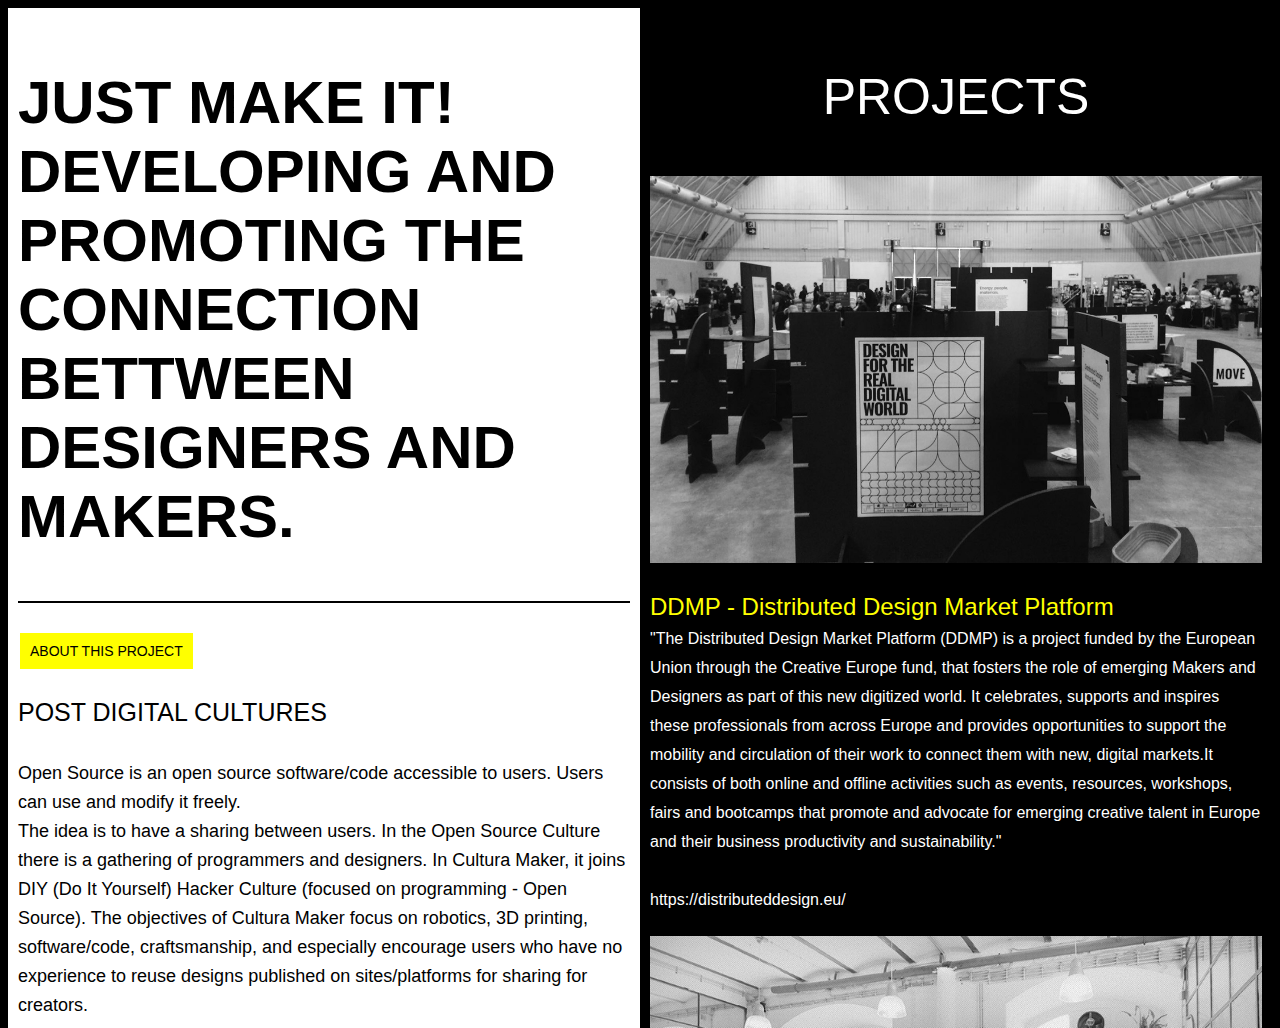
==== commit 2e403ed3: "Add files via upload" ====
--- a/index.html
+++ b/index.html
@@ -1,85 +1,62 @@
-<!DOCTYPE html>
-<html lang="en">
+<!doctype html>
+<html>
 <head>
-<meta charset="UTF-8">
-<link href="https://fonts.googleapis.com/css2?family=Roboto:wght@100;300;400&display=swap" rel="stylesheet">
-<link rel="stylesheet" href="styles.css">
+<meta charset="utf-8">
 <title>JUST MAKE IT!</title>
+<link href="css/style.css" rel="stylesheet" type="text/css">
 </head>
 <body>
-<header>
-  <h2> <strong> <a href="index.html"><span class="special-colour"> JUST MAKE IT! <BR>
-    DEVELOPING AND PROMOTING THE CONNECTION BETTWEEN DESIGNERS AND MAKERS.</span></a> </strong> </h2>
-</header>
+<div class="info">
 <div class="container">
-<div> </div>
-<div class="textCol">
-  <p> ABOUT<br>
+  <div class="column scroll" style="background-color:white;">
+    <h2>JUST MAKE IT! <BR>
+      DEVELOPING AND PROMOTING THE CONNECTION BETTWEEN DESIGNERS AND MAKERS.</h2>
+    <hr>
     <br>
-    This project addresses the issue of crtitical making, the critical production in post digital culture practices. In critical making, by Matt Ratto and Garnet Hertz are directed to design practices that critically involve technology. In Ratto and Hertz's original perspective, the maker movement as its spaces, such as fablabs, hacklabs, digital manufacturing workshops, has become a totally inclusive concept and, therefore, has emancipated itself from this specific cobtext.  
-    The physical and conceptual creative exploration, focuses on the use of material-todo things production - as explicit practice of concept elaboration within a social study of technology.  
-    Artistic research as a rule involves practices in which textual and artistic approaches are closely related. In artistic research the researcher writes something about doing/ creating, while the practice informs and completes the writing, obtaining more knowledge.  
-    Open Source and DIY practices in critical making can be constructively used to question under-reported and little criticized modes of production and distribution in contemporary art.  
-    And finally, the post digital cultures: Open Source, DIY (Do It Yourself) and Maker. </p>
-  <a href="pdf/0.pdf" tabindex="-1" target="_blank"><strong class="pdf">PDF</strong></a> <img class="gif" src="img/book (2).gif"> </div>
-<!--   <div class="infoCol">
-          
-        </div> -->
-<div class="textCol1">
-  <p class="tooltip"> POST DIGITAL CULTURES<br>
-    <br>
-    Open Source is an open source software/code accessible to users. Users can use and modify it freely. <br>
-    The idea is to have a sharing between users. In the Open Source Culture there is a gathering of programmers and designers. In Cultura Maker, it joins DIY (Do It Yourself) Hacker Culture (focused on programming - Open Source). The objectives of Cultura Maker focus on robotics, 3D printing, software/code, craftsmanship, and especially encourage users who have no experience to reuse designs published on sites/platforms for sharing for creators. </p>
-  <p class="tooltip"> “(…) “open source,” the term given to a technology that makes public the source code used in its creation.” [1]<span class="tooltiptext">Mass Effect – Art and The Internet In The Twentyfirt, Lauren Cornell</span> “ </p>
-  <p class="tooltip"> "At the same time, new ethical and cultural conventions which became mainstream with Internet communities and Open Source culture are being retroactively applied to the making of non-digital and post-digital media products. ” [2]<span class="tooltiptext">Vilém Flusser Residency for Artistic Research 2016: Morehshin Allahyari
-    & Daniel Rourke | transmediale. Retrieved 13 December 2020</span> </p>
-  <p class="tooltip"> “These events, where people come together to collectively one between shrink-wrapped culture and do-it-yourself culture. The best example of this development (at least among mainstream media) is surely the magazine and website Make, published by O’Reilly since 2005, and instrumental for the foundation of the contemporary ‘maker movement’. Make covers 3D printing, Arduino hardware hacking, fab lab technology, as well as classical DIY and crafts, and hybrids between various ‘new’ and ‘old’ technologies.” [2]<span class="tooltiptext">Vilém Flusser Residency for Artistic Research 2016: Morehshin Allahyari
-    & Daniel Rourke | transmediale. Retrieved 13 December 2020</span> </p>
-  <p class="tooltip">“When hacker-style and community-centric working methods are no longer specific to ‘digital’ culture (since they are now just as
-    likely to be found at an ‘analog’ zine fair as in a ‘digital’ computer lab), then the established dichotomy of ‘old’ and ‘new’ media — as synonymous in practice with ‘analog’ and ‘digital’ — becomes obsolete, making way for a new differentiation: one between shrink-
-    wrapped culture and do-it-yourself culture. The best example of this development (at least among mainstream media) is surely the magazine and website Make, published by O’Reilly
-    since 2005, and instrumental for the foundation of the contemporary ‘maker movement’. Make covers 3D printing, Arduino hardware
-    hacking, fab lab technology, as well as classical DIY and crafts, and hybrids between various ‘new’ and ‘old’ technologies.” [2]<span class="tooltiptext">Vilém Flusser Residency for Artistic Research 2016: Morehshin Allahyari
-    & Daniel Rourke | transmediale. Retrieved 13 December 2020</span> </p>
-  <div> </div>
-</div>
-<div class="textCol2">
-  <p>PROJECTS</p>
-  <div class="divimg">
-    <input type="image" src="img/photo-exhibition.jpg" onclick="if (this.parentNode.nextSibling.childNodes[0].style.display != '') { this.parentNode.nextSibling.childNodes[0].style.display = ''; this.value = 'Ocultar'; } else { this.parentNode.nextSibling.childNodes[0].style.display = 'none'; this.value = 'Mostrar'; }" />
+    <a href="about.html">
+    <button class="button button1">ABOUT THIS PROJECT</button>
+    </a>
+    <p class="tooltip"> POST DIGITAL CULTURES<br>
+      <br>
+      <font size="+1"> Open Source is an open source software/code accessible to users. Users can use and modify it freely. <br>
+      The idea is to have a sharing between users. In the Open Source Culture there is a gathering of programmers and designers. In Cultura Maker, it joins DIY (Do It Yourself) Hacker Culture (focused on programming - Open Source). The objectives of Cultura Maker focus on robotics, 3D printing, software/code, craftsmanship, and especially encourage users who have no experience to reuse designs published on sites/platforms for sharing for creators.</font> </p>
+    <p class="tooltip"> “(…) “open source,” the term given to a technology that makes public the source code used in its creation.” [1]<span class="tooltiptext">Mass Effect – Art and The Internet In The Twentyfirt, Lauren Cornell</span> </p>
+    <p class="tooltip"> "At the same time, new ethical and cultural conventions which became mainstream with Internet communities and Open Source culture are being retroactively applied to the making of non-digital and post-digital media products. ” [2]<span class="tooltiptext">Vilém Flusser Residency for Artistic Research 2016: Morehshin Allahyari
+      & Daniel Rourke | transmediale. Retrieved 13 December 2020</span> </p>
+    <p class="tooltip"> “These events, where people come together to collectively one between shrink-wrapped culture and do-it-yourself culture. The best example of this development (at least among mainstream media) is surely the magazine and website Make, published by O’Reilly since 2005, and instrumental for the foundation of the contemporary ‘maker movement’. Make covers 3D printing, Arduino hardware hacking, fab lab technology, as well as classical DIY and crafts, and hybrids between various ‘new’ and ‘old’ technologies.” [2]<span class="tooltiptext">Vilém Flusser Residency for Artistic Research 2016: Morehshin Allahyari
+      & Daniel Rourke | transmediale. Retrieved 13 December 2020</span> </p>
+    <p class="tooltip">“When hacker-style and community-centric working methods are no longer specific to ‘digital’ culture (since they are now just as
+      likely to be found at an ‘analog’ zine fair as in a ‘digital’ computer lab), then the established dichotomy of ‘old’ and ‘new’ media — as synonymous in practice with ‘analog’ and ‘digital’ — becomes obsolete, making way for a new differentiation: one between shrink-
+      wrapped culture and do-it-yourself culture. The best example of this development (at least among mainstream media) is surely the magazine and website Make, published by O’Reilly
+      since 2005, and instrumental for the foundation of the contemporary ‘maker movement’. Make covers 3D printing, Arduino hardware
+      hacking, fab lab technology, as well as classical DIY and crafts, and hybrids between various ‘new’ and ‘old’ technologies.” [2]<span class="tooltiptext">Vilém Flusser Residency for Artistic Research 2016: Morehshin Allahyari
+      & Daniel Rourke | transmediale. Retrieved 13 December 2020</span> </p>
+    <div> </div>
   </div>
-  <div>
-    <div class="spoiler" style="display: none;">
-      <p>DDMP - Distributed Design Market Platform </p>
+  <div class="column scroll" >
+    <p class="titulo" style="text-align:center;"><font color=white>PROJECTS</font></p>
+    <center>
+      <img src="img/photo-exhibition.jpg">
+    </center>
+    <p><font color=yellow size="+2">DDMP - Distributed Design Market Platform<br>
+      </font><font color=white size="3">"The Distributed Design Market Platform (DDMP) is a project funded by the European Union through the Creative Europe fund, that fosters the role of emerging Makers and Designers as part of this new digitized world. It celebrates, supports and inspires these professionals from across Europe and provides opportunities to support the mobility and circulation of their work to connect them with new, digital markets.It consists of both online and offline activities such as events, resources, workshops, fairs and bootcamps that promote and advocate for emerging creative talent in Europe and their business productivity and sustainability."<br>
       <br>
-      <p  class="texto"> "The Distributed Design Market Platform (DDMP) is a project funded by the European Union through the Creative Europe fund, that fosters the role of emerging Makers and Designers as part of this new digitized world. It celebrates, supports and inspires these professionals from across Europe and provides opportunities to support the mobility and circulation of their work to connect them with new, digital markets.It consists of both online and offline activities such as events, resources, workshops, fairs and bootcamps that promote and advocate for emerging creative talent in Europe and their business productivity and sustainability."</p>
-      <p class="texto">https://distributeddesign.eu/</p>
-    </div>
-  </div>
-  <div class="divimg">
-    <input type="image" src="img/oficina.jpg" onclick="if (this.parentNode.nextSibling.childNodes[0].style.display != '') { this.parentNode.nextSibling.childNodes[0].style.display = ''; this.value = 'Ocultar'; } else { this.parentNode.nextSibling.childNodes[0].style.display = 'none'; this.value = 'Mostrar'; }" />
-  </div>
-  <div>
-    <div class="spoiler" style="display: none;">
-      <p>FICA - Oficina Criativa </p>
+      https://distributeddesign.eu/</font></p>
+    <center>
+      <img src="img/oficina.jpg">
+    </center>
+    <p><font color=yellow size="+2">FICA - Oficina Criativa<br>
+      </font><font color=white size="3">"FICA is a creative workshop to create by hand. There are 120m2 ready to honor the hand designed product with studio, production, workshops, services, space rental with tools, specialized store of products, consumables and materials. This is a place where curious and professional people can realize their projects, independently or with specialized help. Here it does not matter the artistic value or the size of the ideas, but the will to counteract the speed of mass production by getting to work. Or rather, by putting their hands on their own works." <br>
       <br>
-      <p class="texto"> "FICA is a creative workshop to create by hand. There are 120m2 ready to honor the hand designed product with studio, production, workshops, services, space rental with tools, specialized store of products, consumables and materials. This is a place where curious and professional people can realize their projects, independently or with specialized help. Here it does not matter the artistic value or the size of the ideas, but the will to counteract the speed of mass production by getting to work. Or rather, by putting their hands on their own works." </p>
-      <p class="texto">https://fica-oc.pt/</p>
-    </div>
-  </div>
-  <div class="divimg">
-    <input type="image" src="img/04.jpg" onclick="if (this.parentNode.nextSibling.childNodes[0].style.display != '') { this.parentNode.nextSibling.childNodes[0].style.display = ''; this.value = 'Ocultar'; } else { this.parentNode.nextSibling.childNodes[0].style.display = 'none'; this.value = 'Mostrar'; }" />
-  </div>
-  <div>
-    <div class="spoiler" style="display: none;">
-      <p>FABLAB BENFICA </p>
+      https://fica-oc.pt/</font></p>
+    <center>
+      <img src="img/04.jpg">
+    </center>
+    <p><font color=yellow size="+2">FABLAB BENFICA<br>
+      </font><font color=white size="3">"Fablab Benfica is a Fablab within the Higher School of Education at the Polytechnic of Lisbon that allows any student, teacher or non-teaching staff to have access to these technologies, in which they can help Interaction Design, Product and Communication Design, as in Visual and Multimedia Arts."<br>
       <br>
-      <p class="texto"> "Fablab Benfica is a Fablab within the Higher School of Education at the Polytechnic of Lisbon that allows any student, teacher or non-teaching staff to have access to these technologies, in which they can help Interaction Design, Product and Communication Design, as in Visual and Multimedia Arts." </p>
-      <p class="texto">https://pt-pt.facebook.com/FabLabBenfica/</p>
-    </div>
+      facebook.com/FabLabBenfica/</font></p>
   </div>
 </div>
-<script src="https://ajax.googleapis.com/ajax/libs/jquery/3.5.1/jquery.min.js"></script>
-<script src="js/showTextBlocks.js" charset="utf-8"></script>
 </body>
 </html>
--- a/css/style.css
+++ b/css/style.css
@@ -0,0 +1,127 @@
+@charset "utf-8";
+::selection {
+	background-color: yellow;
+}
+body {
+	background: black;
+	font-family: 'Roboto', sans-serif;
+}
+h1 {
+	font-size: 23pt;
+	font-weight: 500;
+	display: inline-block;
+}
+p{
+	font-size: 25px;
+}
+hr {
+	border: 1px solid black;
+}
+.container {
+	display: flex;
+	flex-direction: row;
+	width: 100%;
+	height: 80vh;
+}
+.column {
+	display: inline-block;
+	flex: 50%;
+	padding: 10px;
+	height: 1000px;
+}
+.column.scroll {
+	overflow-y: scroll;
+	scrollbar-width: none;
+}
+ .column.scroll::-webkit-scrollbar {
+ display: none;
+}
+.column.scroll1::-webkit-scrollbar {
+ display: none;
+}
+.content {
+	display: none;
+	height: 10em;
+	font-size: 15pt;
+	font-weight: 500;
+	padding-left: 10px;
+}
+img {
+	width: 100%;
+}
+.titulo {
+	font-size: 50px;
+	color: white;
+}
+.titulo1 {
+	font-size: 50px;
+	color: white;
+}
+.texto {
+	color: black;
+	font-size: 20px;
+}
+/*botão*/
+.button {
+	border: none;
+	color: white;
+	padding: 10px 10px;
+	text-align: center;
+	text-decoration: none;
+	display: inline-block;
+	font-size: 14px;
+	margin: 4px 2px;
+	transition-duration: 0.4s;
+	cursor: pointer;
+}
+.button1 {
+	background-color: yellow;
+	color: black;/* border: 1px solid yellow;*/
+}
+.button1:hover {
+	background-color: black;
+	color: white;
+}
+/**/
+
+
+h2 {
+	font-size: 60px;
+}
+/*tooltip*/
+.tooltip {
+	position: relative;
+	display: inline-block;
+	border-bottom: 0px dotted black;
+	
+}
+.tooltip .tooltiptext {
+top: -5px;
+  right: 105%;
+	visibility: hidden;
+	width: 120px;
+	background-color: yellow;
+	color: black;
+	text-align: left;
+	
+	
+}
+.tooltip:hover .tooltiptext {
+	visibility: visible;
+}
+
+/**/
+
+.gif {
+	max-width: 200px;
+	max-height: 150px;
+	width: auto;
+	height: auto;
+}
+
+.pdf {
+	color: black;
+}
+
+
+ 
